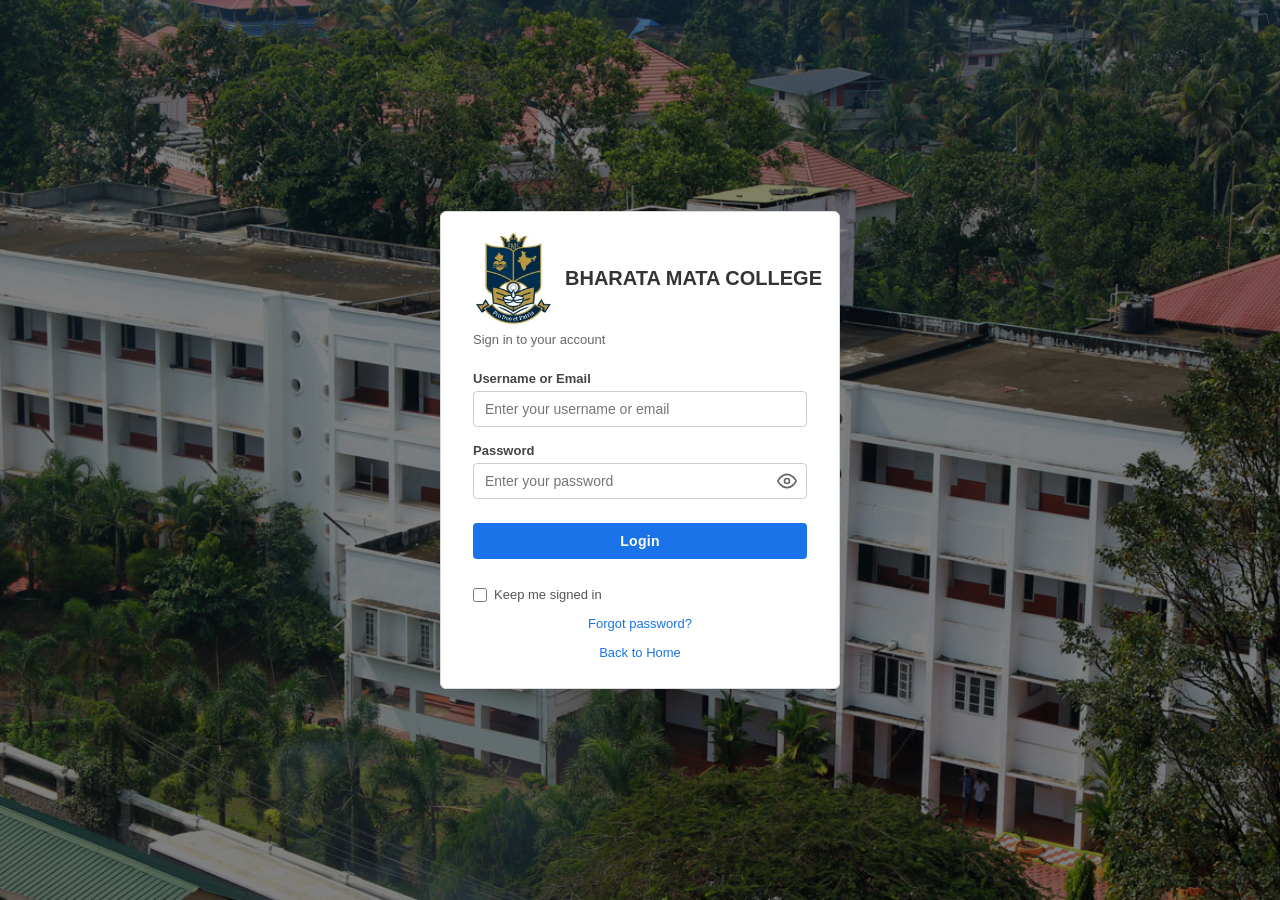
==== frontend/admin/adminpg.html @ a1fb7342 "Add files via upload" ====
<!DOCTYPE html>
<html lang="en">
<head>
    <meta charset="UTF-8">
    <title>Scheduled Programs — Bharata Mata College</title>
    <meta name="viewport" content="width=device-width, initial-scale=1.0">
    <!-- Google Fonts for modern typography -->
    <link rel="preconnect" href="https://fonts.googleapis.com">
    <link rel="preconnect" href="https://fonts.gstatic.com" crossorigin>
    <link href="https://fonts.googleapis.com/css2?family=Playfair+Display:ital,wght@0,700;0,800;1,700&display=swap" rel="stylesheet">
    <link rel="stylesheet" href="../style.css">
    <link rel="stylesheet" href="admin-style.css">
    <link rel="icon" type="image/jpeg" href="../assets/logo/logo.jpeg" />
</head>
<body>
    <div class="app-layout">
        <!-- Sticky Navbar matching index.html / venues.html -->
        <header class="navbar">
            <div class="nav-brand">
                <span class="brand-text">BHARATA MATA COLLEGE</span>
            </div>
            
            <nav class="nav-menu">
                <a href="adminpg.html" class="nav-item active">Admin Portal</a>
            </nav>

            <div class="nav-actions">
                <button class="btn-admin logout-btn">Logout</button>
            </div>
        </header>

        <!-- Main Content Area -->
        <main class="venues-main" style="flex: 1;">
            <div class="venues-table-wrap">
                <!-- Search & Filters Toolbar -->
                <div class="table-toolbar admin-toolbar">
                    <h2 class="table-heading">Manage Scheduled Programs</h2>

                    <!-- Search Bar -->
                    <div class="admin-search-wrap">
                        <svg class="admin-search-icon" width="16" height="16" fill="none" stroke="currentColor" stroke-width="2" viewBox="0 0 24 24"><circle cx="11" cy="11" r="8"/><path stroke-linecap="round" stroke-linejoin="round" d="M21 21l-4.35-4.35"/></svg>
                        <input
                            type="text"
                            id="admin-search"
                            class="admin-search-input"
                            placeholder="Search by venue, department, contact…"
                            autocomplete="off"
                        >
                        <button class="admin-search-clear" id="admin-search-clear" title="Clear search" style="display:none;">&#x2715;</button>
                    </div>

                    <div style="display: flex; align-items: center; gap: 16px;">
                        <div class="search-group" style="flex-direction: row; align-items: center; gap: 12px; max-width: none;">
                            <label for="venue-filter" class="search-label" style="margin-bottom: 0; white-space: nowrap;">Venue:</label>
                            <select id="venue-filter" class="input-field" style="width: auto; padding: 6px 12px; height: 34px;">
                                <option value="">All</option>
                                <option value="AV Room">AV Room</option>
                                <option value="Stage">Stage</option>
                                <option value="MSW Hall">MSW Hall</option>
                                <option value="MBA Hall">MBA Hall</option>
                                <option value="Seminar Hall">Seminar Hall</option>
                            </select>
                            <label for="date-filter" class="search-label" style="margin-bottom: 0; white-space: nowrap;">Date:</label>
                            <input type="date" id="date-filter" class="input-field" style="width: auto; padding: 6px 12px; height: 34px;">
                            <button class="btn-primary-blue" id="clear-filter" style="padding: 6px 16px; height: 34px; line-height: 1;">Clear Filter</button>
                        </div>
                        <button class="btn-primary-blue" id="newBookingBtn" style="padding: 6px 16px; height: 34px; line-height: 1; border: 1px solid var(--primary-blue);">
                            + New Booking
                        </button>
                    </div>
                </div>

                <!-- Table Content -->
                <div class="table-scroll">
                    <table class="venues-table">
                        <thead>
                            <tr>
                                <th>Date</th>
                                <th>Name of Function</th>
                                <th>Venue</th>
                                <th>Coordinator</th>
                                <th>Department</th>
                                <th>Time (From)</th>
                                <th>Time (To)</th>
                                <th>Contact No</th>
                                <th style="text-align: center;">Action</th>
                            </tr>
                        </thead>
                        <tbody id="admin-table-body">
                            <!-- Populated dynamically from Supabase -->
                        </tbody>
                    </table>
                </div>
            </div>
        </main>

        <!-- System Footer matching index.html / venues.html -->
        <footer class="system-footer">
            <div class="footer-line"></div>
            <p>&copy; 2026 Bharata Mata College Thrikkakara.</p>
        </footer>
    </div>

    <!-- New / Edit Booking Modal -->
    <div id="bookingModal" class="modal">
        <div class="modal-content">
            <div class="modal-header">
                <h2 id="modalTitle">Create New Booking</h2>
                <button class="close-btn" id="closeModalBtn">&times;</button>
            </div>
            <form id="bookingForm" class="booking-form">
                <div class="form-row">
                    <div class="form-group">
                        <label for="booking-date">Date</label>
                        <input type="date" id="booking-date" name="date" required class="input-field">
                    </div>
                    <div class="form-group">
                        <label for="booking-time-from">Time (From)</label>
                        <input type="time" id="booking-time-from" name="timeFrom" required class="input-field">
                    </div>
                    <div class="form-group">
                        <label for="booking-time-to">Time (To)</label>
                        <input type="time" id="booking-time-to" name="timeTo" required class="input-field">
                    </div>
                </div>
                <div class="form-group">
                    <label for="booking-function">Name of Function</label>
                    <input type="text" id="booking-function" name="functionName" placeholder="e.g. Guest Lecture" required class="input-field">
                </div>
                <div class="form-group">
                    <label for="booking-venue">Venue</label>
                    <select id="booking-venue" name="venue" class="input-field" required>
                        <option value="" disabled selected>Select Venue</option>
                        <option value="AV Room">AV Room</option>
                        <option value="Stage">Stage</option>
                        <option value="MSW Hall">MSW Hall</option>
                        <option value="MBA Hall">MBA Hall</option>
                        <option value="Seminar Hall">Seminar Hall</option>
                    </select>
                </div>
                <div class="form-group">
                    <label for="booking-coordinator">Coordinator</label>
                    <input type="text" id="booking-coordinator" name="coordinator" placeholder="name " required class="input-field">
                </div>
                <div class="form-group">
                    <label for="booking-department">Department</label>
                    <input type="text" id="booking-department" name="department" placeholder="department name" required class="input-field">
                </div>
                <div class="form-group">
                    <label for="booking-contact">Contact No</label>
                    <input type="tel" id="booking-contact" name="contactNo" placeholder="contact no:" class="input-field">
                </div>
                <div class="modal-actions">
                    <button type="button" class="btn btn-secondary" id="cancelModalBtn">Cancel</button>
                    <button type="submit" class="btn btn-primary" id="submitBookingBtn">Save Booking</button>
                </div>
            </form>
        </div>
    </div>

    <div id="toast-container" class="toast-container" aria-live="polite"></div>

    <!-- Supabase and Logic -->
    <script src="../supabase.js"></script>
    <script src="../login/login.js"></script>
    <script>
        if (typeof isAdminAuthenticated !== 'function' || !isAdminAuthenticated()) {
            window.location.replace('../login/login.html');
        }

        const modal = document.getElementById("bookingModal");
        const modalTitle = document.getElementById("modalTitle");
        const newBookingBtn = document.getElementById("newBookingBtn");
        const closeBtn = document.getElementById("closeModalBtn");
        const cancelBtn = document.getElementById("cancelModalBtn");
        const bookingForm = document.getElementById("bookingForm");
        const submitBookingBtn = document.getElementById("submitBookingBtn");
        const tableBody = document.getElementById("admin-table-body");

        let editingBookingId = null;

        function toTimeInputValue(timeStr) {
            if (!timeStr) return '';
            return String(timeStr).slice(0, 5);
        }

        function getFormData() {
            const contactVal = document.getElementById('booking-contact').value.trim();
            return {
                Date: document.getElementById('booking-date').value,
                'Time(from)': document.getElementById('booking-time-from').value,
                'Time(to)': document.getElementById('booking-time-to').value,
                Function_Name: document.getElementById('booking-function').value.trim(),
                Venue: document.getElementById('booking-venue').value,
                Coordinator: document.getElementById('booking-coordinator').value.trim(),
                Department_Name: document.getElementById('booking-department').value.trim(),
                contact_no: contactVal ? Number(contactVal) : null
            };
        }

        function openCreateModal() {
            editingBookingId = null;
            modalTitle.textContent = 'Create New Booking';
            submitBookingBtn.textContent = 'Save Booking';
            bookingForm.reset();
            modal.classList.add('show');
        }

        function openEditModal(booking) {
            editingBookingId = booking.Booking_ID;
            modalTitle.textContent = 'Edit Booking';
            submitBookingBtn.textContent = 'Update Booking';
            document.getElementById('booking-date').value = booking.Date || '';
            document.getElementById('booking-time-from').value = toTimeInputValue(booking['Time(from)']);
            document.getElementById('booking-time-to').value = toTimeInputValue(booking['Time(to)']);
            document.getElementById('booking-function').value = booking.Function_Name || '';
            document.getElementById('booking-venue').value = booking.Venue || '';
            document.getElementById('booking-coordinator').value = booking.Coordinator || '';
            document.getElementById('booking-department').value = booking.Department_Name || '';
            document.getElementById('booking-contact').value = booking.contact_no ? String(booking.contact_no) : '';
            modal.classList.add('show');
        }

        function closeModal() {
            modal.classList.remove('show');
            bookingForm.reset();
            editingBookingId = null;
            modalTitle.textContent = 'Create New Booking';
            submitBookingBtn.textContent = 'Save Booking';
        }

        newBookingBtn.addEventListener('click', openCreateModal);
        closeBtn.addEventListener('click', closeModal);
        cancelBtn.addEventListener('click', closeModal);

        window.addEventListener('click', (e) => {
            if (e.target === modal) closeModal();
        });
        
        const logoutBtn = document.querySelector(".logout-btn");
        if (logoutBtn) {
            logoutBtn.addEventListener("click", () => {
                if (typeof clearAdminSession === 'function') {
                    clearAdminSession();
                }
                window.location.href = "../index.html";
            });
        }
        
        // Cache all bookings for instant search filtering
        let cachedBookings = [];

        // --- Search logic ---
        const searchInput = document.getElementById('admin-search');
        const searchClear = document.getElementById('admin-search-clear');

        searchInput.addEventListener('input', () => {
            const q = searchInput.value.trim();
            searchClear.style.display = q ? 'flex' : 'none';
            applyFilters();
        });

        searchClear.addEventListener('click', () => {
            searchInput.value = '';
            searchClear.style.display = 'none';
            applyFilters();
        });

        function applyFilters() {
            const filterDate = document.getElementById('date-filter').value;
            const filterVenue = document.getElementById('venue-filter')?.value;
            const q = searchInput.value.trim().toLowerCase();
            const colCount = 9;

            if (cachedBookings.length === 0) return;

            let results = cachedBookings;

            // Date filter
            if (filterDate) {
                results = results.filter(b => b.Date === filterDate);
            }

            // Venue filter
            if (filterVenue) {
                results = results.filter(b => b.Venue === filterVenue);
            }

            // Search filter — venue, department, contact
            if (q) {
                results = results.filter(b =>
                    (b.Venue || '').toLowerCase().includes(q) ||
                    (b.Department_Name || '').toLowerCase().includes(q) ||
                    String(b.contact_no || '').includes(q)
                );
            }

            renderRows(results, colCount);
        }

        async function loadBookings() {
            const colCount = 9;
            tableBody.innerHTML = `<tr><td colspan="${colCount}" style="text-align:center; padding: 20px;">Loading...</td></tr>`;
            const allBookings = await fetchBookings();
            tableBody.innerHTML = '';

            if (allBookings.error || allBookings.length === 0) {
                tableBody.innerHTML = `<tr><td colspan="9" style="text-align:center; padding: 20px;">No bookings found.</td></tr>`;
                return;
            }

            cachedBookings = allBookings;
            applyFilters();
        }

        function renderRows(bookingsToDisplay, colCount = 9) {
            tableBody.innerHTML = '';

            if (bookingsToDisplay.length === 0) {
                tableBody.innerHTML = `<tr><td colspan="${colCount}" style="text-align:center; padding: 20px;">No results found.</td></tr>`;
                return;
            }

            bookingsToDisplay.forEach(b => {
                const tr = document.createElement('tr');
                tr.className = 'row-booked';
                tr.dataset.bookingId = b.Booking_ID;
                const contactNo = b.contact_no ? String(b.contact_no) : '—';
                const timeFrom = toTimeInputValue(b['Time(from)']) || '—';
                const timeTo = toTimeInputValue(b['Time(to)']) || '—';
                tr.innerHTML = `
                    <td style="white-space: nowrap;">${b.Date ? b.Date.split('-').reverse().join('-') : ''}</td>
                    <td class="font-medium">${b.Function_Name || ''}</td>
                    <td>${b.Venue || ''}</td>
                    <td>${b.Coordinator || ''}</td>
                    <td>${b.Department_Name || '—'}</td>
                    <td>${timeFrom}</td>
                    <td>${timeTo}</td>
                    <td>${contactNo}</td>
                    <td>
                        <div class="action-cell">
                            <button type="button" class="btn-action-edit" data-action="edit">Edit</button>
                            <button type="button" class="btn-action-delete" data-action="delete">Delete</button>
                        </div>
                    </td>
                `;
                tableBody.appendChild(tr);
            });
        }

        tableBody.addEventListener('click', async (e) => {
            const btn = e.target.closest('[data-action]');
            if (!btn) return;

            const row = btn.closest('tr');
            const bookingId = Number(row?.dataset.bookingId);
            if (!bookingId) return;

            const booking = cachedBookings.find(b => b.Booking_ID === bookingId);
            if (!booking) return;

            if (btn.dataset.action === 'edit') {
                openEditModal(booking);
                return;
            }

            if (btn.dataset.action === 'delete') {
                const label = booking.Function_Name || 'this booking';
                const displayDate = booking.Date ? booking.Date.split('-').reverse().join('-') : '';
                if (!confirm(`Delete "${label}" on ${displayDate}? This cannot be undone.`)) return;

                btn.disabled = true;
                try {
                    await deleteBooking(bookingId);
                    await loadBookings();
                    showToast('The booking has been removed from the database.', 'success', 'Booking Deleted');
                } catch (err) {
                    showToast(err.message || 'Could not delete booking.', 'error', 'Delete Failed');
                    btn.disabled = false;
                }
            }
        });

        function showToast(message, type = "success", title) {
            const container = document.getElementById("toast-container");
            const toast = document.createElement("div");
            toast.className = `toast toast-${type}`;

            const icon = type === "success"
                ? `<svg width="22" height="22" viewBox="0 0 24 24" fill="none" stroke="currentColor" stroke-width="2.5"><path stroke-linecap="round" stroke-linejoin="round" d="M5 13l4 4L19 7"/></svg>`
                : `<svg width="22" height="22" viewBox="0 0 24 24" fill="none" stroke="currentColor" stroke-width="2.5"><path stroke-linecap="round" stroke-linejoin="round" d="M12 9v4m0 4h.01M10.29 3.86L1.82 18a2 2 0 001.71 3h16.94a2 2 0 001.71-3L13.71 3.86a2 2 0 00-3.42 0z"/></svg>`;

            const heading = title || (type === "success" ? "Success" : "Something Went Wrong");

            toast.innerHTML = `
                <div class="toast-icon">${icon}</div>
                <div class="toast-content">
                    <strong>${heading}</strong>
                    <p>${message}</p>
                </div>
                <button type="button" class="toast-close" aria-label="Dismiss">&times;</button>
            `;

            container.appendChild(toast);
            requestAnimationFrame(() => toast.classList.add("show"));

            const dismiss = () => {
                toast.classList.remove("show");
                setTimeout(() => toast.remove(), 320);
            };

            toast.querySelector(".toast-close").addEventListener("click", dismiss);
            setTimeout(dismiss, 4500);
        }

        bookingForm.addEventListener('submit', async (e) => {
            e.preventDefault();

            const data = getFormData();
            const isEdit = editingBookingId !== null;
            const originalText = submitBookingBtn.textContent;
            submitBookingBtn.textContent = isEdit ? 'Updating...' : 'Saving...';
            submitBookingBtn.disabled = true;

            try {
                if (isEdit) {
                    await updateBooking(editingBookingId, data);
                    showToast('Your changes have been saved to the database.', 'success', 'Booking Updated');
                } else {
                    await insertBooking(data);
                    showToast('Your booking has been saved to the database.', 'success', 'Booking Saved');
                }
                closeModal();
                await loadBookings();
            } catch (err) {
                showToast(err.message || 'Could not save booking. Check your API key in supabase.js.', 'error', isEdit ? 'Update Failed' : 'Save Failed');
            } finally {
                submitBookingBtn.textContent = originalText;
                submitBookingBtn.disabled = false;
            }
        });
        
        const dateFilterInput = document.getElementById("date-filter");
        const venueFilterInput = document.getElementById("venue-filter");
        const clearFilterBtn = document.getElementById("clear-filter");
        
        if (clearFilterBtn) {
            clearFilterBtn.addEventListener('click', () => {
                if (dateFilterInput) dateFilterInput.value = '';
                if (venueFilterInput) venueFilterInput.value = '';
                if (searchInput) {
                    searchInput.value = '';
                    searchClear.style.display = 'none';
                }
                applyFilters();
            });
        }
        if (dateFilterInput) {
            dateFilterInput.addEventListener('change', applyFilters);
        }
        if (venueFilterInput) {
            venueFilterInput.addEventListener('change', applyFilters);
        }
        
        loadBookings();
    </script>
</body>
</html>
---- frontend/style.css ----
/* --- THEME DESIGN SYSTEM VARIABLES --- */
:root {
    --primary-blue: #0A2240;        /* Deep Premium Institutional Navy */
    --dark-blue-hover: #0300B2;
    --dark-yellow-gold: #C69214;   /* Polished Dark Yellow/Gold Tone */
    
    --light-blue-shading: #F4F6F9;
    --border-grey: #D2DAD5;
    --text-primary: #111814;
    --text-secondary: #333F38;
    --white: #FFFFFF;

    --navbar-height: 72px;          /* Fixed navbar height offset */
}

/* --- DOCUMENT DEFAULTS --- */
* {
    box-sizing: border-box;
    margin: 0;
    padding: 0;
    font-family: system-ui, -apple-system, BlinkMacSystemFont, "Segoe UI", Roboto, Helvetica, Arial, sans-serif;
}

html {
    overflow-x: hidden;
    background-color: var(--light-blue-shading);
}

body {
    background-color: var(--white);
    color: var(--text-primary);
    overflow-x: hidden;
}

/* --- STRUCTURE LINES & ACCENTS --- */
.geometric-line,
.geometric-accent-dot {
    display: none;
}

.horizontal-line-top { top: 0; left: 0; width: 100%; height: 1px; }
.horizontal-line-bottom { bottom: 0; left: 0; width: 100%; height: 1px; }
.vertical-line-left { top: 0; left: 40px; width: 1px; height: 100%; }

.geometric-accent-dot {
    position: absolute;
    width: 6px;
    height: 6px;
    background-color: var(--primary-blue);
    z-index: 3;
}
.dot-tl { top: -3px; left: 37px; }

/* --- FIXED NAVIGATION LAYOUT --- */
.navbar {
    display: flex;
    justify-content: space-between;
    align-items: center;
    padding: 16px 40px;
    background-color: var(--primary-blue);
    border-bottom: 4px solid var(--dark-yellow-gold);
    position: fixed;
    top: 0;
    left: 0;
    right: 0;
    width: 100%;
    z-index: 1000;
}

.brand-text {
    font-size: 15px;
    font-weight: 700;
    letter-spacing: 0.5px;
    color: var(--white);
}

.nav-menu {
    display: flex;
    gap: 32px;
    align-items: center;
}

.nav-item {
    text-decoration: none;
    color: rgba(255, 255, 255, 0.7);
    font-size: 14px;
    font-weight: 500;
    position: relative;
    transition: color 0.2s;
}

.nav-item:hover, .nav-item.active {
    color: var(--white);
}

.nav-item.active::after {
    content: '';
    position: absolute;
    bottom: -6px;
    left: 0;
    width: 100%;
    height: 2px;
    background-color: var(--dark-yellow-gold);
}

/* --- BUTTON SYSTEM --- */
.btn-admin {
    background: transparent;
    color: var(--white);
    border: 1px solid var(--dark-yellow-gold);
    padding: 8px 16px;
    font-size: 13px;
    font-weight: 600;
    cursor: pointer;
    border-radius: 2px;
    transition: background-color 0.2s, color 0.2s;
}

.btn-admin:hover {
    background-color: var(--dark-yellow-gold);
    color: var(--primary-blue);
}

.btn-primary-blue {
    background-color: var(--primary-blue);
    color: var(--white);
    border: 1px solid var(--dark-yellow-gold);
    padding: 12px 24px;
    font-size: 14px;
    font-weight: 600;
    cursor: pointer;
    border-radius: 2px;
    transition: all 0.2s;
}

.btn-primary-blue:hover {
    background-color: var(--dark-yellow-gold);
    color: var(--primary-blue);
}

/* --- HERO SECTION LAYOUT CONFIGS --- */
.hero-frame-section {
    position: relative;
    padding: 0px 40px 80px 40px;
    padding-top: var(--navbar-height);
    background-color: var(--light-blue-shading);
    min-height: 600px;
    display: flex;
    align-items: center;
}

/* --- MAIN CANVAS IMAGE ENCLOSURE --- */
.hero-image-canvas {
    position: absolute;
    top: 0;
    width: 48%;
    height: 100%;
    z-index: 5;
    filter: drop-shadow(-18px 20px 36px rgba(5, 12, 40, 0.45));
}

.canvas-right { right: 0; }
.canvas-left { left: 0; }

/* The actual image container layer */
.clean-image-frame {
    position: absolute;
    top: 0;
    left: 0;
    width: 100%;
    height: 100%;
    background-size: cover;
    background-position: center;
    background-repeat: no-repeat;
    z-index: 8;
}

.canvas-right .clean-image-frame { clip-path: polygon(15% 0%, 100% 0%, 100% 100%, 0% 100%); }
.canvas-left .clean-image-frame  { clip-path: polygon(0% 0%, 100% 0%, 85% 100%, 0% 100%); }


/* --- ENHANCED GEOMETRIC BACKGROUND ACCENT FRAMES (BIGGER PROPORTIONS) --- */
.geometric-bg-accent {
    position: absolute;
    top: 0;
    left: 0;
    width: 100%;
    height: 100%;
    z-index: 7;
}

/* Visually scaled outer colorful design frames */
.bg-right {
    background: linear-gradient(135deg, var(--dark-yellow-gold) 0%, var(--dark-yellow-gold) 17%, var(--primary-blue) 17.5%, var(--primary-blue) 100%);
    clip-path: polygon(13% 0%, 100% 0%, 100% 100%, -2% 100%);
}

.bg-left {
    background: linear-gradient(135deg, var(--primary-blue) 0%, var(--primary-blue) 82.5%, var(--dark-yellow-gold) 83%, var(--dark-yellow-gold) 100%);
    clip-path: polygon(0% 0%, 102% 0%, 87% 100%, 0% 100%);
}


/* --- EXTRA IMPACT DROP SHADOW SYSTEM (BIGGER SHADOW) --- */
.geometric-shadow-layer {
    position: absolute;
    top: 0;
    left: 0;
    width: 100%;
    height: 100%;
    background-color: rgba(5, 12, 24, 0.55); /* Darker context shadow */
    filter: blur(24px); /* Wider blur factor */
    z-index: 6;
}

.shadow-right {
    transform: translate(-25px, 15px); /* Increased offset vectors */
    clip-path: polygon(15% 0%, 100% 0%, 100% 100%, 0% 100%);
}

.shadow-left {
    transform: translate(25px, 15px);
    clip-path: polygon(0% 0%, 100% 0%, 85% 100%, 0% 100%);
}


/* --- BACKGROUND SHAPES (ALL HIDDEN) --- */
.abstract-bg-shape,
.shape-one, .shape-two, .shape-three,
.shape-four, .shape-five, .shape-six, .shape-seven {
    display: none;
}


/* --- CONTENT CONTAINER WRAPPERS --- */
.hero-grid-container {
    width: 100%;
    max-width: 1240px;
    margin: 0 auto;
    position: relative;
    z-index: 20;
    display: flex;
    flex-direction: column;
    align-self: stretch;
}

.content-left { align-items: flex-start; }
.content-right { align-items: flex-end; }

.hero-logo-container {
    display: flex;
    justify-content: flex-start;
    align-items: flex-start;
    padding-top: 40px;
}

.hero-inserted-logo {
    max-height: 70px;
    width: auto;
    object-fit: contain;
    display: block;
}

.hero-text-block {
    max-width: 460px; 
    margin-top: 45px;
}

.hero-text-block h1 {
    font-size: 46px;
    font-weight: 700;
    line-height: 1.15;
    color: var(--primary-blue);
    margin-bottom: 20px;
}

.hero-description-text {
    font-size: 16px;              
    font-weight: 500;             
    color: var(--text-secondary); 
    line-height: 1.6;
    margin-bottom: 32px;
}

/* --- FACILITIES SHOWCASE TIMELINE LAYOUT --- */
.facilities-showcase-container {
    width: 100%;
    background-color: var(--white);
}

.facility-row {
    position: relative;
    min-height: 600px;
    display: flex;
    align-items: center;
    padding: 60px 40px;
    background-color: var(--white);
    border-bottom: 1px solid var(--border-grey);
}

.facility-row.invert-row {
    background-color: var(--light-blue-shading);
}

/* --- TYPOGRAPHY AND CONTENT BLOCKS --- */
.facility-text-block {
    max-width: 44%;
    width: 100%;
    position: relative;
    z-index: 15;
}

.text-left-layout { margin-left: 2%; }
.text-right-layout { margin-right: 2%; }

.facility-text-block h2 {
    font-size: 42px;
    font-weight: 800;
    color: var(--primary-blue);
    letter-spacing: -0.5px;
    margin-bottom: 22px;
    line-height: 1.1;
}

.facility-description {
    font-size: 17.5px;
    line-height: 1.65;
    color: var(--text-secondary);
    margin-bottom: 28px;
    font-weight: 400;
}

.facility-features-list {
    list-style-type: none;
    padding-left: 0;
}

.facility-features-list li {
    font-size: 16px;
    font-weight: 500;
    color: var(--text-primary);
    margin-bottom: 12px;
    position: relative;
    padding-left: 22px;
    line-height: 1.5;
}

.facility-features-list li::before {
    content: '';
    position: absolute;
    left: 2px;
    top: 8px;
    width: 7px;
    height: 7px;
    background-color: var(--dark-yellow-gold);
}

/* --- SYSTEM FOOTER --- */
.system-footer {
    padding: 40px;
    text-align: center;
    font-size: 13px;
    color: var(--text-secondary);
    background-color: var(--white);
    position: relative;
    z-index: 10;
}

.footer-line {
    width: 100%;
    height: 1px;
    background-color: var(--primary-blue);
    margin-bottom: 24px;
}

/* --- VENUES PAGE LAYOUT --- */
.main-content-layout {
    max-width: 1240px;
    margin: 0 auto;
    padding: 60px 40px;
}

.section-title-wrap {
    display: flex;
    align-items: center;
    gap: 16px;
    margin-bottom: 48px;
}

.title-decorator {
    width: 5px;
    height: 40px;
    background: linear-gradient(180deg, var(--dark-yellow-gold), var(--primary-blue));
    border-radius: 2px;
    flex-shrink: 0;
}

.section-title-wrap h2 {
    font-size: 32px;
    font-weight: 800;
    color: var(--primary-blue);
    letter-spacing: -0.5px;
}

/* --- STATUS MATRIX GRID --- */
.status-matrix-grid {
    display: grid;
    grid-template-columns: repeat(auto-fill, minmax(300px, 1fr));
    gap: 24px;
}

.status-card {
    background-color: var(--white);
    border: 1px solid var(--border-grey);
    border-radius: 4px;
    padding: 28px 28px 28px 0;
    display: flex;
    flex-direction: column;
    gap: 14px;
    position: relative;
    overflow: hidden;
    transition: box-shadow 0.2s, transform 0.2s;
    padding-left: 28px;
}

.status-card:hover {
    box-shadow: 0 8px 32px rgba(10, 34, 64, 0.1);
    transform: translateY(-2px);
}

.status-card.locked {
    background-color: #fff8f5;
    border-color: #f0d5c8;
}

.status-card.open {
    background-color: #f5fff8;
    border-color: #c8f0d5;
}

.card-edge-accent {
    position: absolute;
    top: 0;
    left: 0;
    width: 5px;
    height: 100%;
}

.status-card.locked .card-edge-accent {
    background-color: #c0392b;
}

.status-card.open .card-edge-accent {
    background-color: #27ae60;
}

.status-card h3 {
    font-size: 20px;
    font-weight: 700;
    color: var(--primary-blue);
}

/* --- STATUS BADGE --- */
.matrix-badge {
    display: inline-block;
    padding: 4px 12px;
    border-radius: 20px;
    font-size: 12px;
    font-weight: 700;
    letter-spacing: 0.5px;
    text-transform: uppercase;
    width: fit-content;
}

.status-booked {
    background-color: #fdecea;
    color: #c0392b;
    border: 1px solid #f5c6c2;
}

.status-open {
    background-color: #e8f8ee;
    color: #27ae60;
    border: 1px solid #b8eac8;
}

/* --- MATRIX META INFO --- */
.matrix-meta {
    display: flex;
    flex-direction: column;
    gap: 6px;
}

.matrix-meta p {
    font-size: 14px;
    color: var(--text-secondary);
    line-height: 1.5;
}

.matrix-meta strong {
    color: var(--text-primary);
    font-weight: 600;
}


/* ================================================
   VENUES PAGE — FULL REDESIGN (UPDATED)
   ================================================ */

/* --- PAGE HEADER --- */
.venues-page-header {
    background: transparent;
    padding: 64px 40px;
    padding-top: calc(var(--navbar-height) + 64px);
    position: relative;
    overflow: hidden;
    border-top: none;
    border-bottom: 4px solid var(--dark-yellow-gold);
    min-height: 280px;
    display: flex;
    align-items: center;
    justify-content: center;
}

.venues-header-inner {
    width: 100%;
    max-width: 1240px;
    margin: 0 auto;
    display: flex;
    align-items: center;
    justify-content: center;
    position: relative;
    z-index: 2;
}

.venues-header-text {
    text-align: center;
}

.venues-page-label {
    font-size: 12px;
    font-weight: 700;
    letter-spacing: 2px;
    text-transform: uppercase;
    color: rgba(255, 255, 255, 0.7);
    margin-bottom: 10px;
}

/* Venue Availability Title — centred hero typography */
.venues-page-title {
    display: flex;
    flex-direction: column;
    align-items: center;
    gap: 4px;
    font-family: 'Playfair Display', Georgia, 'Times New Roman', serif;
    font-size: clamp(52px, 7vw, 84px);
    font-weight: 800;
    font-style: italic;
    color: #ffffff;
    letter-spacing: 3px;
    line-height: 1.05;
    margin: 0;
    text-transform: uppercase;
    text-shadow:
        0 3px 16px rgba(0, 0, 0, 0.7),
        0 0 48px rgba(0, 0, 0, 0.4);
}

.venues-title-line {
    display: block;
}

.venues-title-accent {
    font-style: normal;
    font-weight: 700;
    color: var(--white);
    letter-spacing: 8px;
    font-size: 0.72em;
    text-shadow:
        0 2px 12px rgba(0, 0, 0, 0.75),
        0 0 24px rgba(198, 146, 20, 0.35);
}

.venues-page-title::after {
    content: '';
    display: block;
    width: 72px;
    height: 4px;
    margin-top: 22px;
    background: linear-gradient(90deg, transparent, var(--dark-yellow-gold), transparent);
}

.venues-page-sub {
    font-size: 15px;
    color: rgba(255, 255, 255, 0.8);
    font-weight: 500;
    line-height: 1.6;
    max-width: 480px;
}

/* --- CONTINUOUS ROLLING VENUE SLIDESHOW --- */
.venue-bg-slideshow {
    position: absolute;
    inset: 0;
    z-index: 0;
    overflow: hidden;
    pointer-events: none;
}

.venue-bg-slideshow::after {
    content: '';
    position: absolute;
    inset: 0;
    background: rgba(10, 34, 64, 0.501); /* Dark overlay so text is readable */
    z-index: 1;
}

.venue-slideshow-track {
    display: flex;
    height: 100%;
    width: max-content;
    animation: venue-roll 45s linear infinite;
}

.venue-slide {
    flex-shrink: 0;
    width: 420px;
    height: 100%;
    background-size: cover;
    background-position: center;
    background-repeat: no-repeat;
    position: relative;
}

@keyframes venue-roll {
    0%   { transform: translateX(0); }
    100% { transform: translateX(-50%); }
}

/* --- STATS BAR (Remaining components) --- */
.venues-stats-bar {
    background-color: var(--white);
    border-bottom: 1px solid var(--border-grey);
    box-shadow: 0 2px 10px rgba(10, 34, 64, 0.06);
}

.venues-stats-inner {
    max-width: 1240px;
    margin: 0 auto;
    padding: 0 40px;
    display: flex;
    align-items: stretch;
    height: 72px;
}

.stat-item {
    display: flex;
    align-items: center;
    gap: 10px;
    padding: 0 32px 0 0;
}

.stat-number {
    font-size: 26px;
    font-weight: 800;
    color: var(--primary-blue);
    line-height: 1;
}

.available-num { color: #27ae60; }
.booked-num    { color: #c0392b; }

.stat-label {
    font-size: 13px;
    font-weight: 500;
    color: var(--text-secondary);
    line-height: 1.3;
}

.stat-divider {
    width: 1px;
    background-color: var(--border-grey);
    align-self: stretch;
    margin: 16px 32px 16px 0;
    flex-shrink: 0;
}

/* --- MAIN TABLE AREA --- */
.venues-main {
    background-color: var(--light-blue-shading);
    min-height: calc(100vh - 280px);
    padding: 48px 40px 64px;
    position: relative;
}

/* --- TABLE TOOLBAR --- */
.table-toolbar {
    display: flex;
    align-items: center;
    justify-content: space-between;
    padding: 16px 32px;
    border-bottom: 1px solid var(--border-grey);
    background-color: var(--white);
}

.venues-filters {
    display: flex;
    align-items: center;
    gap: 10px;
    flex-wrap: wrap;
}

.venues-search-input {
    padding: 6px 12px;
    height: 34px;
    border: 1.5px solid var(--primary-blue);
    border-radius: 2px;
    font-size: 13px;
    font-family: inherit;
    color: var(--text-primary);
    background-color: var(--white);
    min-width: 190px;
}

.venues-search-input:focus {
    outline: none;
    border-color: var(--primary-blue);
    box-shadow: 0 0 0 3px rgba(10, 34, 64, 0.15);
}

.venues-filter-select {
    padding: 6px 10px;
    height: 34px;
    border: 1.5px solid var(--primary-blue);
    border-radius: 2px;
    font-size: 13px;
    font-family: inherit;
    color: var(--text-primary);
    background-color: var(--white);
    cursor: pointer;
}

.venues-filter-select:focus {
    outline: none;
    border-color: var(--primary-blue);
    box-shadow: 0 0 0 3px rgba(10, 34, 64, 0.15);
}

.btn-clear-filters {
    padding: 6px 16px;
    height: 34px;
    background-color: var(--white);
    color: var(--primary-blue);
    border: 1.5px solid var(--primary-blue);
    border-radius: 2px;
    font-size: 13px;
    font-family: inherit;
    font-weight: 600;
    cursor: pointer;
}

.btn-clear-filters:hover {
    background-color: var(--primary-blue);
    color: var(--white);
}

.table-heading {
    font-size: 18px;
    font-weight: 700;
    color: var(--primary-blue);
    letter-spacing: -0.2px;
}

.venues-date-filter {
    display: flex;
    align-items: center;
    gap: 10px;
}

.venues-date-label {
    font-size: 13px;
    font-weight: 600;
    color: var(--text-secondary);
    white-space: nowrap;
}

.venues-date-input {
    padding: 6px 12px;
    height: 34px;
    border: 1.5px solid var(--primary-blue);
    border-radius: 2px;
    font-size: 13px;
    font-family: inherit;
    color: var(--text-primary);
    background-color: var(--white);
}

.venues-date-input:focus {
    outline: none;
    border-color: var(--primary-blue);
    box-shadow: 0 0 0 3px rgba(10, 34, 64, 0.15);
}

.table-date {
    font-size: 13px;
    color: var(--text-secondary);
    font-weight: 500;
}

/* --- TABLE SCROLL WRAPPER --- */
.table-scroll {
    overflow-x: auto;
    overflow-y: auto;
    max-height: 450px;
    overscroll-behavior: contain;
    -webkit-overflow-scrolling: touch;
}

/* --- THE TABLE ITSELF --- */
.venues-table {
    width: 100%;
    border-collapse: collapse;
    font-size: 14px;
}

.venues-table thead tr {
    background-color: var(--primary-blue);
}

.venues-table thead th {
    position: sticky;
    top: 0;
    z-index: 10;
    background-color: var(--primary-blue);
    padding: 14px 20px;
    text-align: left;
    font-size: 11px;
    font-weight: 700;
    letter-spacing: 1px;
    text-transform: uppercase;
    color: rgba(255, 255, 255, 0.75);
    white-space: nowrap;
    border: none;
}

.venues-table thead th:first-child {
    padding-left: 32px;
    width: 48px;
    color: rgba(255, 255, 255, 0.4);
}

.venues-table thead th:last-child {
    padding-right: 32px;
    text-align: center;
}

/* --- TABLE BODY ROWS --- */
.venues-table tbody tr {
    border-bottom: 1px solid var(--border-grey);
    transition: background-color 0.15s;
}

.venues-table tbody tr:last-child {
    border-bottom: none;
}

.venues-table tbody td {
    padding: 18px 20px;
    color: var(--text-primary);
    font-weight: 500;
    vertical-align: middle;
}

.venues-table tbody td:first-child {
    padding-left: 32px;
}

.venues-table tbody td:last-child {
    padding-right: 32px;
    text-align: center;
}

.row-booked:hover    { background-color: rgb(247, 247, 234); }
.row-available:hover { background-color: rgb(247, 247, 234); }

.row-index {
    font-size: 12px;
    font-weight: 700;
    color: #718096 !important;
    letter-spacing: 0.5px;
    width: 48px;
}

.venue-name-cell {
    display: flex;
    align-items: center;
    gap: 10px;
    font-weight: 700 !important;
    color: var(--primary-blue) !important;
    font-size: 15px !important;
    white-space: nowrap;
}

.venue-dot {
    width: 9px;
    height: 9px;
    border-radius: 50%;
    flex-shrink: 0;
}

.dot-booked    { background-color: #c0392b; }
.dot-available { background-color: #27ae60; }

.cell-empty {
    color: #bbb !important;
    font-weight: 400 !important;
}

.status-pill {
    display: inline-block;
    padding: 5px 14px;
    border-radius: 20px;
    font-size: 11px;
    font-weight: 700;
    letter-spacing: 0.6px;
    text-transform: uppercase;
    white-space: nowrap;
}

.pill-booked {
    background-color: #fdecea;
    color: #c0392b;
    border: 1px solid #f5c6c2;
}

.pill-available {
    background-color: #e8f8ee;
    color: #27ae60;
    border: 1px solid #b8eac8;
}

.table-footer-note {
    padding: 16px 32px;
    border-top: 1px solid var(--border-grey);
    background-color: var(--light-blue-shading);
    font-size: 13px;
    color: var(--text-secondary);
    font-weight: 400;
    line-height: 1.5;
}

/* --- HOME PAGE IMAGE ANIMATIONS --- */
@keyframes hero-image-launch {
    from {
        transform: translateX(18%);
        opacity: 0;
    }
    to {
        transform: translateX(0);
        opacity: 1;
    }
}

@keyframes logo-launch {
    from {
        opacity: 0;
        transform: translateY(12px);
    }
    to {
        opacity: 1;
        transform: translateY(0);
    }
}

@keyframes slide-in-from-left {
    from {
        transform: translateX(-105%);
        opacity: 0.85;
    }
    to {
        transform: translateX(0);
        opacity: 1;
    }
}

@keyframes slide-in-from-right {
    from {
        transform: translateX(105%);
        opacity: 0.85;
    }
    to {
        transform: translateX(0);
        opacity: 1;
    }
}

.hero-image-canvas.image-launch-pending {
    transform: translateX(18%);
    opacity: 0;
}

.hero-image-canvas.image-launch-in {
    animation: hero-image-launch 0.9s cubic-bezier(0.22, 1, 0.36, 1) forwards;
}

.hero-inserted-logo.logo-launch-in {
    animation: logo-launch 0.85s cubic-bezier(0.22, 1, 0.36, 1) 0.15s both;
}

.hero-image-canvas.image-slide-pending .clean-image-frame {
    opacity: 0;
}

.hero-image-canvas.slide-from-left.image-slide-in .clean-image-frame {
    animation: slide-in-from-left 0.5s cubic-bezier(0.22, 1, 0.36, 1) forwards;
}

.hero-image-canvas.slide-from-right.image-slide-in .clean-image-frame {
    animation: slide-in-from-right 0.5s cubic-bezier(0.22, 1, 0.36, 1) forwards;
}

/* --- CONTACT DROPDOWN --- */
.nav-contact-wrapper {
    position: relative;
    display: inline-block;
}#contact-btn {
    background: none;
    border: none;
    cursor: pointer;
    font-family: inherit;
    font-size: 14px;
    font-weight: 500;
    padding: 0;
    color: rgba(255, 255, 255, 0.7);
    transition: color 0.2s;
}

#contact-btn:hover {
    color: var(--white);
}

#contact-dropdown {
    display: none;
    position: absolute;
    top: calc(100% + 20px);
    left: 50%;
    transform: translateX(-50%);
    background: var(--white);
    border: 1px solid var(--primary-blue);
    border-radius: 4px;
    box-shadow: 0 8px 24px rgba(10, 34, 64, 0.15);
    padding: 16px 20px;
    min-width: 200px;
    z-index: 9999;
}

.contact-dropdown-label {
    margin: 0 0 4px;
    font-size: 13px;
    color: #888;
    font-weight: 500;
    letter-spacing: 0.5px;
}

.contact-dropdown-divider {
    border: none;
    border-top: 1px solid #f0f0f0;
    margin: 8px 0;
}

.contact-dropdown-item {
    display: flex;
    align-items: center;
    gap: 10px;
    padding: 6px 0;
}

.contact-dropdown-icon {
    font-size: 16px;
}

.contact-dropdown-number {
    font-size: 15px;
    color: #222;
    font-weight: 500;
}

.contact-number-divider {
    border: none;
    border-top: 1.5px solid #333;
    margin: 4px 0;
}

/* --- FLOATING CONTACT BALL --- */
.floating-contact-ball {
    position: fixed;
    bottom: 30px;
    right: 30px;
    width: 60px;
    height: 60px;
    background-color: var(--primary-blue);
    color: var(--white);
    border-radius: 50%;
    display: flex;
    align-items: center;
    justify-content: center;
    box-shadow: 0 4px 12px rgba(10, 34, 64, 0.35);
    text-decoration: none;
    z-index: 10000;
}

.floating-contact-ball svg {
    width: 26px;
    height: 26px;
    fill: currentColor;
}

/* Clickable phone numbers in dropdown */
a.contact-dropdown-number {
    color: #222;
    text-decoration: none;
}

a.contact-dropdown-number:hover {
    text-decoration: underline;
    color: var(--primary-blue);
}
---- frontend/admin/admin-style.css ----
/* --- MAP TO GLOBAL THEME VARIABLES FROM style.css --- */
:root {
    --primary: var(--primary-blue, #0A2240);
    --primary-hover: var(--dark-blue-hover, #0300B2);
    --accent: var(--dark-yellow-gold, #C69214);
    --bg-color: var(--light-blue-shading, #F4F6F9);
    --surface: var(--white, #FFFFFF);
    --text-main: var(--text-primary, #111814);
    --text-muted: var(--text-secondary, #333F38);
    --border-color: var(--border-grey, #D2DAD5);
    
    /* Match the sharp border-radius of the main design system */
    --radius-lg: 4px;
    --radius-md: 2px;
    --radius-sm: 2px;
    
    --shadow-sm: 0 1px 2px 0 rgba(0, 0, 0, 0.05);
    --shadow-md: 0 4px 6px -1px rgba(0, 0, 0, 0.05), 0 2px 4px -1px rgba(0, 0, 0, 0.03);
    --shadow-lg: 0 10px 15px -3px rgba(0, 0, 0, 0.05), 0 4px 6px -2px rgba(0, 0, 0, 0.025);
    --shadow-hover: 0 20px 25px -5px rgba(0, 0, 0, 0.1), 0 10px 10px -5px rgba(0, 0, 0, 0.04);
    --transition: cubic-bezier(0.4, 0, 0.2, 1) 0.25s all;
}

/* --- APP SPECIFIC COMPONENT STYLES --- */
.app-layout {
    min-height: 100vh;
    display: flex;
    flex-direction: column;
}

.app-layout .venues-main {
    padding-top: calc(var(--navbar-height) + 40px);
}

/* Align navbar buttons with the general design */
.navbar .btn-admin {
    margin-left: 10px;
}

/* Input fields */
.input-field {
    padding: 8px 12px;
    border: 1.5px solid var(--border-color);
    border-radius: var(--radius-md);
    font-size: 0.95rem;
    font-family: inherit;
    color: var(--text-main);
    transition: var(--transition);
    outline: none;
    background-color: var(--surface);
}

.input-field:focus {
    border-color: var(--accent);
    box-shadow: 0 0 0 3px rgba(198, 146, 20, 0.15);
}

/* Admin toolbar — three-section layout */
.admin-toolbar {
    flex-wrap: wrap;
    gap: 14px;
    padding: 20px 32px;
}

/* Search bar wrapper */
.admin-search-wrap {
    display: flex;
    align-items: center;
    position: relative;
    flex: 1;
    min-width: 220px;
    max-width: 380px;
}

.admin-search-icon {
    position: absolute;
    left: 10px;
    color: var(--text-muted);
    pointer-events: none;
    flex-shrink: 0;
}

.admin-search-input {
    width: 100%;
    height: 34px;
    padding: 6px 32px 6px 34px;
    border: 1.5px solid var(--border-color);
    border-radius: var(--radius-md);
    font-size: 0.88rem;
    font-family: inherit;
    color: var(--text-main);
    background-color: var(--surface);
    outline: none;
    transition: border-color 0.2s, box-shadow 0.2s;
}

.admin-search-input:focus {
    border-color: var(--accent);
    box-shadow: 0 0 0 3px rgba(198, 146, 20, 0.15);
}

.admin-search-input::placeholder {
    color: #aab3b8;
}

.admin-search-clear {
    position: absolute;
    right: 8px;
    background: transparent;
    border: none;
    cursor: pointer;
    color: #aab3b8;
    font-size: 13px;
    line-height: 1;
    align-items: center;
    justify-content: center;
    padding: 2px 4px;
    border-radius: 50%;
    transition: color 0.15s, background 0.15s;
}

.admin-search-clear:hover {
    color: var(--text-main);
    background: var(--border-color);
}

/* Badges & Avatars inside Table */
.badge {
    display: inline-flex;
    align-items: center;
    padding: 5px 12px;
    border-radius: 20px;
    font-size: 11px;
    font-weight: 700;
    white-space: nowrap;
}

.badge-blue {
    background-color: #eff6ff;
    color: #1d4ed8;
    border: 1px solid #bfdbfe;
}

.coordinator-info {
    display: flex;
    align-items: center;
    gap: 12px;
}

.avatar-sm {
    width: 32px;
    height: 32px;
    border-radius: 50%;
    background-color: #dbeafe;
    color: #1e40af;
    display: flex;
    align-items: center;
    justify-content: center;
    font-weight: 700;
    font-size: 0.75rem;
    flex-shrink: 0;
}

.action-btn {
    background: transparent;
    border: none;
    color: var(--text-muted);
    cursor: pointer;
    padding: 8px;
    border-radius: 50%;
    transition: var(--transition);
    display: inline-flex;
    align-items: center;
    justify-content: center;
}

.action-btn:hover {
    background-color: var(--border-color);
    color: var(--primary);
    transform: scale(1.05);
}

.action-cell {
    display: flex;
    align-items: center;
    justify-content: center;
    gap: 8px;
    white-space: nowrap;
}

.btn-action-edit,
.btn-action-delete {
    padding: 5px 12px;
    border-radius: var(--radius-md);
    font-size: 12px;
    font-weight: 600;
    font-family: inherit;
    cursor: pointer;
    border: 1px solid transparent;
    transition: var(--transition);
}

.btn-action-edit {
    background-color: var(--primary);
    color: var(--white);
    border-color: var(--primary);
}

.btn-action-edit:hover {
    background-color: var(--accent);
    border-color: var(--accent);
    color: var(--primary);
}

.btn-action-delete {
    background-color: #fff5f5;
    color: #b42318;
    border-color: #fecdca;
}

.btn-action-delete:hover {
    background-color: #b42318;
    color: var(--white);
    border-color: #b42318;
}

/* Modal Styles */
.modal {
    display: none;
    position: fixed;
    z-index: 2000; /* overlay navbar */
    left: 0;
    top: 0;
    width: 100%;
    height: 100%;
    background-color: rgba(10, 34, 64, 0.45);
    backdrop-filter: blur(4px);
    align-items: center;
    justify-content: center;
    opacity: 0;
    transition: opacity 0.3s ease;
}

.modal.show {
    display: flex;
    opacity: 1;
}

.modal-content {
    background-color: var(--surface);
    padding: 32px 40px;
    border-radius: var(--radius-lg);
    width: 90%;
    max-width: 550px;
    box-shadow: var(--shadow-hover);
    border: 1px solid var(--border-color);
    transform: translateY(-20px) scale(0.95);
    transition: all 0.3s cubic-bezier(0.4, 0, 0.2, 1);
}

.modal.show .modal-content {
    transform: translateY(0) scale(1);
}

.modal-header {
    display: flex;
    justify-content: space-between;
    align-items: center;
    margin-bottom: 24px;
    border-bottom: 1.5px solid var(--border-color);
    padding-bottom: 12px;
}

.modal-header h2 {
    font-size: 1.5rem;
    font-weight: 800;
    color: var(--primary);
    letter-spacing: -0.02em;
}

.close-btn {
    background: transparent;
    border: none;
    font-size: 1.8rem;
    color: var(--text-muted);
    cursor: pointer;
    transition: var(--transition);
    line-height: 1;
}

.close-btn:hover {
    color: var(--accent);
    transform: scale(1.1);
}

.booking-form {
    display: flex;
    flex-direction: column;
    gap: 20px;
}

.form-row {
    display: flex;
    gap: 16px;
}

.form-row .form-group {
    flex: 1;
}

.form-group {
    display: flex;
    flex-direction: column;
    gap: 8px;
}

.form-group label {
    font-size: 0.85rem;
    font-weight: 600;
    color: var(--text-muted);
}

.form-group .input-field {
    width: 100%;
}

.modal-actions {
    display: flex;
    justify-content: flex-end;
    gap: 12px;
    margin-top: 12px;
    padding-top: 24px;
    border-top: 1px solid var(--border-color);
}

/* Modal form buttons styling */
.modal-actions .btn {
    display: inline-flex;
    align-items: center;
    justify-content: center;
    padding: 8px 16px;
    font-size: 0.9rem;
    font-weight: 600;
    border-radius: var(--radius-md);
    cursor: pointer;
    transition: var(--transition);
    border: none;
}

.modal-actions .btn-primary {
    background-color: var(--primary);
    color: white;
}

.modal-actions .btn-primary:hover {
    background-color: var(--primary-hover);
}

.modal-actions .btn-secondary {
    background-color: transparent;
    color: var(--text-main);
    border: 1px solid var(--border-color);
}

.modal-actions .btn-secondary:hover {
    background-color: var(--bg-color);
}

/* Toast notifications */
.toast-container {
    position: fixed;
    top: 88px;
    right: 24px;
    z-index: 3000;
    display: flex;
    flex-direction: column;
    gap: 12px;
    pointer-events: none;
}

.toast {
    display: flex;
    align-items: flex-start;
    gap: 14px;
    min-width: 320px;
    max-width: 420px;
    padding: 16px 18px;
    background: var(--surface);
    border: 1px solid var(--border-color);
    border-left: 4px solid var(--accent);
    border-radius: var(--radius-lg);
    box-shadow: var(--shadow-hover);
    opacity: 0;
    transform: translateX(24px);
    transition: opacity 0.32s ease, transform 0.32s cubic-bezier(0.22, 1, 0.36, 1);
    pointer-events: auto;
}

.toast.show {
    opacity: 1;
    transform: translateX(0);
}

.toast-success {
    border-left-color: #27ae60;
}

.toast-error {
    border-left-color: #c0392b;
}

.toast-icon {
    flex-shrink: 0;
    width: 36px;
    height: 36px;
    border-radius: 50%;
    display: flex;
    align-items: center;
    justify-content: center;
}

.toast-success .toast-icon {
    background: #e8f8ee;
    color: #27ae60;
}

.toast-error .toast-icon {
    background: #fdecea;
    color: #c0392b;
}

.toast-content {
    flex: 1;
    padding-top: 2px;
}

.toast-content strong {
    display: block;
    font-size: 0.95rem;
    font-weight: 700;
    color: var(--primary);
    margin-bottom: 4px;
}

.toast-content p {
    font-size: 0.85rem;
    color: var(--text-muted);
    line-height: 1.45;
    margin: 0;
}

.toast-close {
    flex-shrink: 0;
    background: transparent;
    border: none;
    font-size: 1.4rem;
    line-height: 1;
    color: var(--text-muted);
    cursor: pointer;
    padding: 0 0 0 4px;
    transition: color 0.2s;
}

.toast-close:hover {
    color: var(--primary);
}
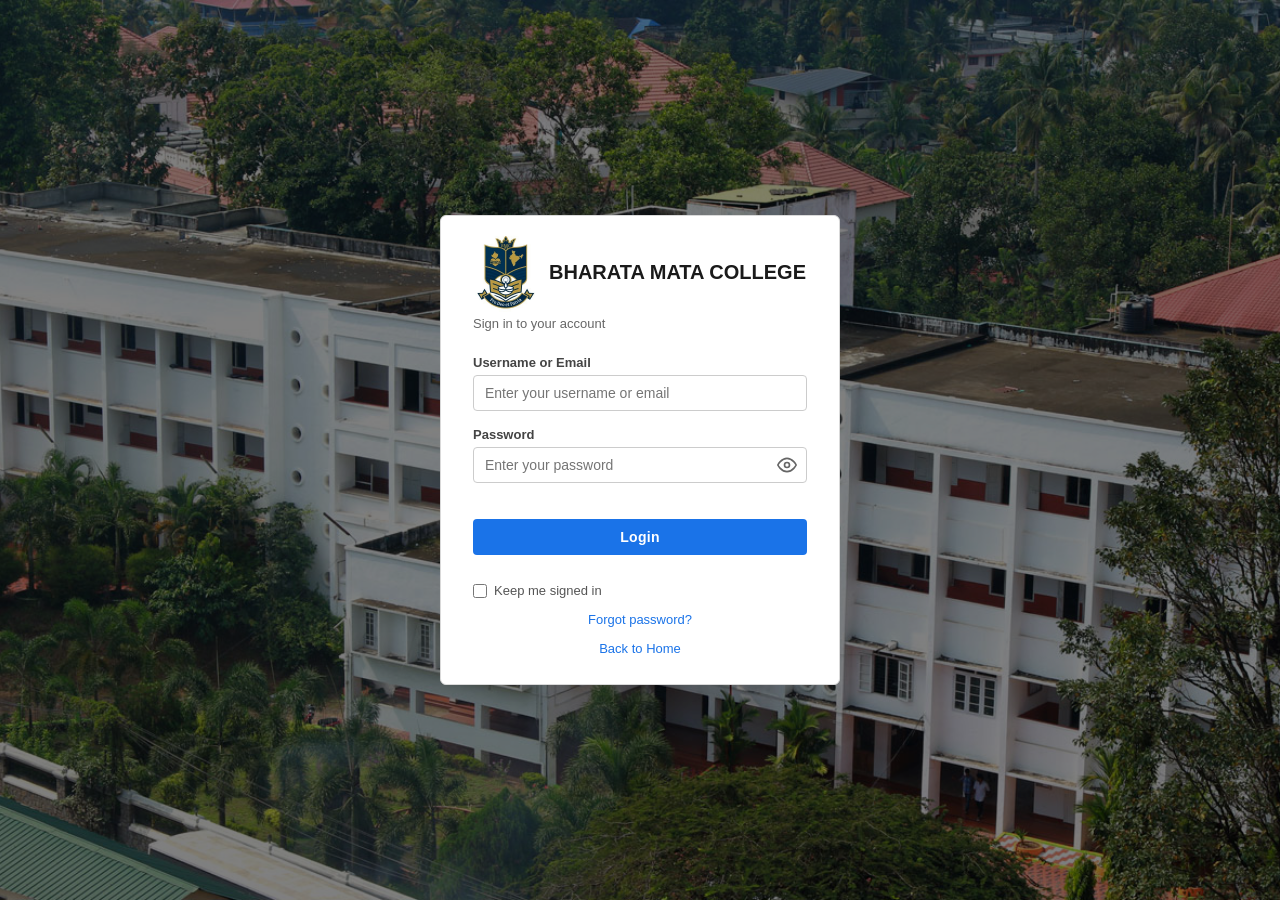
==== commit 7ea72b46: "Initial commit" ====
--- a/frontend/admin/adminpg.html
+++ b/frontend/admin/adminpg.html
@@ -19,13 +19,21 @@
             <div class="nav-brand">
                 <span class="brand-text">BHARATA MATA COLLEGE</span>
             </div>
-            
-            <nav class="nav-menu">
-                <a href="adminpg.html" class="nav-item active">Admin Portal</a>
-            </nav>
-
-            <div class="nav-actions">
-                <button class="btn-admin logout-btn">Logout</button>
+
+            <button class="nav-toggle" type="button" aria-label="Toggle navigation" aria-expanded="false">
+                <span class="nav-toggle-bar"></span>
+                <span class="nav-toggle-bar"></span>
+                <span class="nav-toggle-bar"></span>
+            </button>
+
+            <div class="nav-panel">
+                <nav class="nav-menu">
+                    <a href="adminpg.html" class="nav-item active">Admin Portal</a>
+                </nav>
+
+                <div class="nav-actions">
+                    <button class="btn-admin logout-btn">Logout</button>
+                </div>
             </div>
         </header>
 
@@ -49,24 +57,26 @@
                         <button class="admin-search-clear" id="admin-search-clear" title="Clear search" style="display:none;">&#x2715;</button>
                     </div>
 
-                    <div style="display: flex; align-items: center; gap: 16px;">
-                        <div class="search-group" style="flex-direction: row; align-items: center; gap: 12px; max-width: none;">
-                            <label for="venue-filter" class="search-label" style="margin-bottom: 0; white-space: nowrap;">Venue:</label>
-                            <select id="venue-filter" class="input-field" style="width: auto; padding: 6px 12px; height: 34px;">
-                                <option value="">All</option>
-                                <option value="AV Room">AV Room</option>
-                                <option value="Stage">Stage</option>
-                                <option value="MSW Hall">MSW Hall</option>
-                                <option value="MBA Hall">MBA Hall</option>
-                                <option value="Seminar Hall">Seminar Hall</option>
-                            </select>
-                            <label for="date-filter" class="search-label" style="margin-bottom: 0; white-space: nowrap;">Date:</label>
-                            <input type="date" id="date-filter" class="input-field" style="width: auto; padding: 6px 12px; height: 34px;">
-                            <button class="btn-primary-blue" id="clear-filter" style="padding: 6px 16px; height: 34px; line-height: 1;">Clear Filter</button>
+                    <div class="admin-filter-row">
+                        <div class="admin-filters">
+                            <div class="admin-filter-group">
+                                <label for="venue-filter" class="search-label">Venue:</label>
+                                <select id="venue-filter" class="input-field admin-filter-input">
+                                    <option value="">All</option>
+                                    <option value="AV Room">AV Room</option>
+                                    <option value="Stage">Stage</option>
+                                    <option value="MSW Hall">MSW Hall</option>
+                                    <option value="MBA Hall">MBA Hall</option>
+                                    <option value="Seminar Hall">Seminar Hall</option>
+                                </select>
+                            </div>
+                            <div class="admin-filter-group">
+                                <label for="date-filter" class="search-label">Date:</label>
+                                <input type="date" id="date-filter" class="input-field admin-filter-input">
+                            </div>
+                            <button class="btn-primary-blue admin-filter-btn" id="clear-filter">Clear Filter</button>
                         </div>
-                        <button class="btn-primary-blue" id="newBookingBtn" style="padding: 6px 16px; height: 34px; line-height: 1; border: 1px solid var(--primary-blue);">
-                            + New Booking
-                        </button>
+                        <button class="btn-primary-blue admin-new-booking-btn" id="newBookingBtn">+ New Booking</button>
                     </div>
                 </div>
 
@@ -161,6 +171,7 @@
     <div id="toast-container" class="toast-container" aria-live="polite"></div>
 
     <!-- Supabase and Logic -->
+    <script src="../script.js"></script>
     <script src="../supabase.js"></script>
     <script src="../login/login.js"></script>
     <script>
@@ -329,15 +340,15 @@
                 const timeFrom = toTimeInputValue(b['Time(from)']) || '—';
                 const timeTo = toTimeInputValue(b['Time(to)']) || '—';
                 tr.innerHTML = `
-                    <td style="white-space: nowrap;">${b.Date ? b.Date.split('-').reverse().join('-') : ''}</td>
-                    <td class="font-medium">${b.Function_Name || ''}</td>
-                    <td>${b.Venue || ''}</td>
-                    <td>${b.Coordinator || ''}</td>
-                    <td>${b.Department_Name || '—'}</td>
-                    <td>${timeFrom}</td>
-                    <td>${timeTo}</td>
-                    <td>${contactNo}</td>
-                    <td>
+                    <td data-label="Date">${b.Date ? b.Date.split('-').reverse().join('-') : ''}</td>
+                    <td class="font-medium" data-label="Function">${b.Function_Name || ''}</td>
+                    <td data-label="Venue">${b.Venue || ''}</td>
+                    <td data-label="Coordinator">${b.Coordinator || ''}</td>
+                    <td data-label="Department">${b.Department_Name || '—'}</td>
+                    <td data-label="Time From">${timeFrom}</td>
+                    <td data-label="Time To">${timeTo}</td>
+                    <td data-label="Contact">${contactNo}</td>
+                    <td data-label="Action">
                         <div class="action-cell">
                             <button type="button" class="btn-action-edit" data-action="edit">Edit</button>
                             <button type="button" class="btn-action-delete" data-action="delete">Delete</button>
--- a/frontend/style.css
+++ b/frontend/style.css
@@ -1124,4 +1124,533 @@
 a.contact-dropdown-number:hover {
     text-decoration: underline;
     color: var(--primary-blue);
+}
+
+/* --- MOBILE NAV TOGGLE (hidden on desktop) --- */
+.nav-toggle {
+    display: none;
+    flex-direction: column;
+    justify-content: center;
+    gap: 5px;
+    width: 40px;
+    height: 40px;
+    padding: 8px;
+    background: transparent;
+    border: 1px solid rgba(255, 255, 255, 0.35);
+    border-radius: 4px;
+    cursor: pointer;
+    flex-shrink: 0;
+}
+
+.nav-toggle-bar {
+    display: block;
+    width: 100%;
+    height: 2px;
+    background-color: var(--white);
+    border-radius: 1px;
+    transition: transform 0.25s ease, opacity 0.25s ease;
+}
+
+.navbar.is-open .nav-toggle-bar:nth-child(1) {
+    transform: translateY(7px) rotate(45deg);
+}
+
+.navbar.is-open .nav-toggle-bar:nth-child(2) {
+    opacity: 0;
+}
+
+.navbar.is-open .nav-toggle-bar:nth-child(3) {
+    transform: translateY(-7px) rotate(-45deg);
+}
+
+.nav-panel {
+    display: flex;
+    align-items: center;
+    gap: 32px;
+}
+
+/* --- TABLE WRAPPER --- */
+.venues-table-wrap {
+    max-width: 1240px;
+    margin: 0 auto;
+    background-color: var(--white);
+    border: 1px solid var(--border-grey);
+    border-radius: 4px;
+    overflow: hidden;
+    box-shadow: 0 4px 20px rgba(10, 34, 64, 0.08);
+}
+
+.font-medium {
+    font-weight: 600;
+}
+
+/* ================================================================
+   RESPONSIVE BREAKPOINTS
+   ================================================================ */
+
+/* --- Tablet landscape / small desktop (≤1024px) --- */
+@media (max-width: 1024px) {
+    .hero-text-block h1 {
+        font-size: 38px;
+    }
+
+    .facility-text-block h2 {
+        font-size: 34px;
+    }
+
+    .facility-text-block {
+        max-width: 50%;
+    }
+
+    .hero-image-canvas {
+        width: 45%;
+    }
+
+    .venues-stats-inner {
+        padding: 0 24px;
+        flex-wrap: wrap;
+        height: auto;
+        padding-top: 12px;
+        padding-bottom: 12px;
+    }
+
+    .stat-item {
+        padding: 8px 24px 8px 0;
+    }
+}
+
+/* --- Tablet portrait (≤768px) --- */
+@media (max-width: 768px) {
+    :root {
+        --navbar-height: 64px;
+    }
+
+    .navbar {
+        flex-wrap: wrap;
+        padding: 10px 16px;
+        position: fixed;
+    }
+
+    .nav-brand {
+        flex: 1;
+        min-width: 0;
+    }
+
+    .brand-text {
+        font-size: 12px;
+        line-height: 1.35;
+        display: block;
+        word-break: break-word;
+    }
+
+    .nav-toggle {
+        display: flex;
+    }
+
+    .nav-panel {
+        display: none;
+        position: absolute;
+        top: 100%;
+        left: 0;
+        right: 0;
+        flex-direction: column;
+        align-items: stretch;
+        gap: 0;
+        background-color: var(--primary-blue);
+        padding: 8px 16px 16px;
+        border-top: 1px solid rgba(255, 255, 255, 0.12);
+        box-shadow: 0 8px 24px rgba(0, 0, 0, 0.2);
+        max-height: calc(100vh - var(--navbar-height));
+        overflow-y: auto;
+    }
+
+    .navbar.is-open .nav-panel {
+        display: flex;
+    }
+
+    .nav-menu {
+        flex-direction: column;
+        align-items: stretch;
+        gap: 0;
+        width: 100%;
+    }
+
+    .nav-item {
+        padding: 14px 0;
+        font-size: 15px;
+        border-bottom: 1px solid rgba(255, 255, 255, 0.08);
+    }
+
+    .nav-item.active::after {
+        bottom: 10px;
+    }
+
+    .nav-actions {
+        width: 100%;
+        padding-top: 12px;
+    }
+
+    .nav-actions .btn-admin,
+    .nav-actions a {
+        display: block;
+        width: 100%;
+    }
+
+    .nav-actions .btn-admin {
+        width: 100%;
+        text-align: center;
+        padding: 12px 16px;
+    }
+
+    .nav-contact-wrapper {
+        display: block;
+        width: 100%;
+    }
+
+    #contact-btn {
+        width: 100%;
+        text-align: left;
+        padding: 14px 0;
+        border-bottom: 1px solid rgba(255, 255, 255, 0.08);
+    }
+
+    #contact-dropdown {
+        position: static;
+        transform: none;
+        display: none;
+        width: 100%;
+        margin: 0 0 8px;
+        box-shadow: none;
+        border-radius: 4px;
+    }
+
+    /* --- Hero section: stack image above text --- */
+    .hero-frame-section {
+        flex-direction: column;
+        align-items: stretch;
+        padding: 0 16px 48px;
+        padding-top: calc(var(--navbar-height) + 16px);
+        min-height: auto;
+    }
+
+    .hero-image-canvas {
+        position: relative;
+        width: 100%;
+        height: 240px;
+        order: -1;
+        margin-bottom: 24px;
+        filter: drop-shadow(0 12px 24px rgba(5, 12, 40, 0.3));
+    }
+
+    .hero-image-canvas.canvas-right,
+    .hero-image-canvas.canvas-left {
+        right: auto;
+        left: auto;
+    }
+
+    .canvas-right .clean-image-frame,
+    .canvas-left .clean-image-frame {
+        clip-path: none;
+        border-radius: 4px;
+    }
+
+    .geometric-bg-accent,
+    .geometric-shadow-layer {
+        display: none;
+    }
+
+    .hero-grid-container {
+        align-items: flex-start;
+        width: 100%;
+    }
+
+    .facility-row .hero-grid-container {
+        width: 100%;
+    }
+
+    .hero-image-canvas.image-launch-pending,
+    .hero-image-canvas.image-launch-in,
+    .hero-image-canvas.image-slide-in .clean-image-frame {
+        animation: none;
+        transform: none;
+        opacity: 1;
+    }
+
+    .content-right {
+        align-items: flex-start;
+    }
+
+    .hero-logo-container {
+        padding-top: 0;
+    }
+
+    .hero-inserted-logo {
+        max-height: 56px;
+    }
+
+    .hero-text-block {
+        max-width: 100%;
+        margin-top: 0;
+    }
+
+    .hero-text-block h1 {
+        font-size: 32px;
+    }
+
+    .hero-description-text {
+        font-size: 15px;
+    }
+
+    .btn-primary-blue {
+        width: 100%;
+        text-align: center;
+    }
+
+    /* --- Facility rows: single column --- */
+    .facility-row {
+        flex-direction: column;
+        align-items: stretch;
+        min-height: auto;
+        padding: 40px 16px;
+    }
+
+    .facility-row .hero-image-canvas {
+        position: relative;
+        width: 100%;
+        height: 220px;
+        order: -1;
+        margin-bottom: 28px;
+    }
+
+    .facility-text-block {
+        max-width: 100%;
+        margin-left: 0 !important;
+        margin-right: 0 !important;
+    }
+
+    .facility-text-block h2 {
+        font-size: 28px;
+    }
+
+    .facility-description {
+        font-size: 16px;
+    }
+
+    /* --- Venues page header --- */
+    .venues-page-header {
+        padding: 32px 16px;
+        padding-top: calc(var(--navbar-height) + 32px);
+        min-height: 200px;
+    }
+
+    .venues-page-title {
+        font-size: clamp(36px, 10vw, 52px);
+        letter-spacing: 2px;
+    }
+
+    .venues-title-accent {
+        letter-spacing: 4px;
+    }
+
+    .venue-slide {
+        width: 280px;
+    }
+
+    /* --- Venues main & filters --- */
+    .venues-main {
+        padding: 24px 16px 48px;
+    }
+
+    .main-content-layout {
+        padding: 40px 16px;
+    }
+
+    .table-toolbar {
+        flex-direction: column;
+        align-items: stretch;
+        gap: 12px;
+        padding: 16px;
+    }
+
+    .venues-filters {
+        flex-direction: column;
+        align-items: stretch;
+        width: 100%;
+        gap: 10px;
+    }
+
+    .venues-search-input,
+    .venues-filter-select,
+    .venues-date-input,
+    .btn-clear-filters {
+        width: 100%;
+        min-width: 0;
+        height: 40px;
+    }
+
+    .venues-date-filter {
+        flex-direction: column;
+        align-items: stretch;
+        width: 100%;
+    }
+
+    .table-footer-note {
+        padding: 14px 16px;
+        font-size: 12px;
+    }
+
+    /* --- Mobile table card layout --- */
+    .table-scroll {
+        overflow-x: visible;
+        max-height: none;
+        padding: 12px;
+        background-color: var(--light-blue-shading);
+    }
+
+    .venues-table thead {
+        display: none;
+    }
+
+    .venues-table tbody tr {
+        display: block;
+        background-color: var(--white);
+        border: 1px solid var(--border-grey);
+        border-radius: 4px;
+        margin-bottom: 12px;
+        padding: 4px 0;
+        box-shadow: 0 2px 8px rgba(10, 34, 64, 0.06);
+    }
+
+    .venues-table tbody tr:last-child {
+        margin-bottom: 0;
+    }
+
+    .venues-table tbody td {
+        display: flex;
+        align-items: flex-start;
+        justify-content: space-between;
+        gap: 12px;
+        padding: 10px 16px;
+        text-align: right;
+        border-bottom: 1px solid #f0f0f0;
+    }
+
+    .venues-table tbody td:last-child {
+        border-bottom: none;
+    }
+
+    .venues-table tbody td::before {
+        content: attr(data-label);
+        font-weight: 700;
+        font-size: 11px;
+        text-transform: uppercase;
+        letter-spacing: 0.5px;
+        color: var(--text-secondary);
+        text-align: left;
+        flex-shrink: 0;
+        max-width: 45%;
+    }
+
+    .venues-table tbody td:first-child,
+    .venues-table tbody td:last-child {
+        padding-left: 16px;
+        padding-right: 16px;
+        text-align: right;
+    }
+
+    .venues-table tbody td[colspan] {
+        display: block;
+        text-align: center;
+    }
+
+    .venues-table tbody td[colspan]::before {
+        display: none;
+    }
+
+    .venue-name-cell {
+        white-space: normal;
+        justify-content: space-between;
+    }
+
+    .row-index {
+        width: auto;
+    }
+
+    .action-cell {
+        flex-wrap: wrap;
+        justify-content: flex-end;
+        gap: 6px;
+    }
+
+    .venues-table tbody td[data-label="Action"] {
+        flex-direction: column;
+        align-items: stretch;
+    }
+
+    .venues-table tbody td[data-label="Action"] .action-cell {
+        flex-direction: row;
+        justify-content: flex-end;
+        width: 100%;
+    }
+
+    /* --- Footer & floating button --- */
+    .system-footer {
+        padding: 24px 16px;
+    }
+
+    .floating-contact-ball {
+        bottom: 20px;
+        right: 16px;
+        width: 52px;
+        height: 52px;
+    }
+
+    .floating-contact-ball svg {
+        width: 22px;
+        height: 22px;
+    }
+
+    .section-title-wrap h2 {
+        font-size: 26px;
+    }
+
+    .status-matrix-grid {
+        grid-template-columns: 1fr;
+    }
+}
+
+/* --- Small phones (≤480px) --- */
+@media (max-width: 480px) {
+    .brand-text {
+        font-size: 11px;
+    }
+
+    .hero-text-block h1 {
+        font-size: 26px;
+    }
+
+    .hero-image-canvas {
+        height: 200px;
+    }
+
+    .facility-row .hero-image-canvas {
+        height: 180px;
+    }
+
+    .facility-text-block h2 {
+        font-size: 24px;
+    }
+
+    .venues-page-title {
+        letter-spacing: 1px;
+    }
+
+    .venues-title-accent {
+        letter-spacing: 2px;
+        font-size: 0.68em;
+    }
+
+    .table-heading {
+        font-size: 16px;
+    }
 }
--- a/frontend/admin/admin-style.css
+++ b/frontend/admin/admin-style.css
@@ -463,4 +463,152 @@
 
 .toast-close:hover {
     color: var(--primary);
+}
+
+/* --- Admin filter toolbar --- */
+.search-label {
+    font-size: 0.85rem;
+    font-weight: 600;
+    color: var(--text-muted);
+    white-space: nowrap;
+}
+
+.admin-filter-row {
+    display: flex;
+    align-items: flex-start;
+    justify-content: space-between;
+    gap: 16px;
+    width: 100%;
+    flex-wrap: wrap;
+}
+
+.admin-filters {
+    display: flex;
+    align-items: center;
+    gap: 12px;
+    flex-wrap: wrap;
+    flex: 1;
+}
+
+.admin-filter-group {
+    display: flex;
+    align-items: center;
+    gap: 8px;
+}
+
+.admin-filter-input {
+    width: auto;
+    padding: 6px 12px;
+    height: 34px;
+}
+
+.admin-filter-btn,
+.admin-new-booking-btn {
+    padding: 6px 16px;
+    height: 34px;
+    line-height: 1;
+    white-space: nowrap;
+}
+
+.admin-new-booking-btn {
+    border: 1px solid var(--primary);
+    flex-shrink: 0;
+}
+
+/* ================================================================
+   ADMIN RESPONSIVE
+   ================================================================ */
+
+@media (max-width: 768px) {
+    .app-layout .venues-main {
+        padding-top: calc(var(--navbar-height) + 20px);
+        padding-left: 16px;
+        padding-right: 16px;
+    }
+
+    .admin-toolbar {
+        flex-direction: column;
+        align-items: stretch;
+        padding: 16px;
+        gap: 12px;
+    }
+
+    .admin-search-wrap {
+        max-width: none;
+        min-width: 0;
+        width: 100%;
+    }
+
+    .admin-filter-row {
+        flex-direction: column;
+        align-items: stretch;
+    }
+
+    .admin-filters {
+        flex-direction: column;
+        align-items: stretch;
+        width: 100%;
+    }
+
+    .admin-filter-group {
+        flex-direction: column;
+        align-items: stretch;
+        width: 100%;
+    }
+
+    .admin-filter-input,
+    .admin-filter-btn,
+    .admin-new-booking-btn {
+        width: 100%;
+        height: 40px;
+    }
+
+    .admin-new-booking-btn {
+        order: -1;
+    }
+
+    .modal-content {
+        padding: 24px 20px;
+        width: 94%;
+        max-height: 90vh;
+        overflow-y: auto;
+    }
+
+    .form-row {
+        flex-direction: column;
+        gap: 0;
+    }
+
+    .modal-actions {
+        flex-direction: column-reverse;
+    }
+
+    .modal-actions .btn {
+        width: 100%;
+    }
+
+    .toast-container {
+        top: auto;
+        bottom: 16px;
+        left: 16px;
+        right: 16px;
+    }
+
+    .toast {
+        min-width: 0;
+        max-width: none;
+        width: 100%;
+    }
+}
+
+@media (max-width: 480px) {
+    .modal-header h2 {
+        font-size: 1.2rem;
+    }
+
+    .btn-action-edit,
+    .btn-action-delete {
+        padding: 8px 14px;
+        font-size: 13px;
+    }
 }
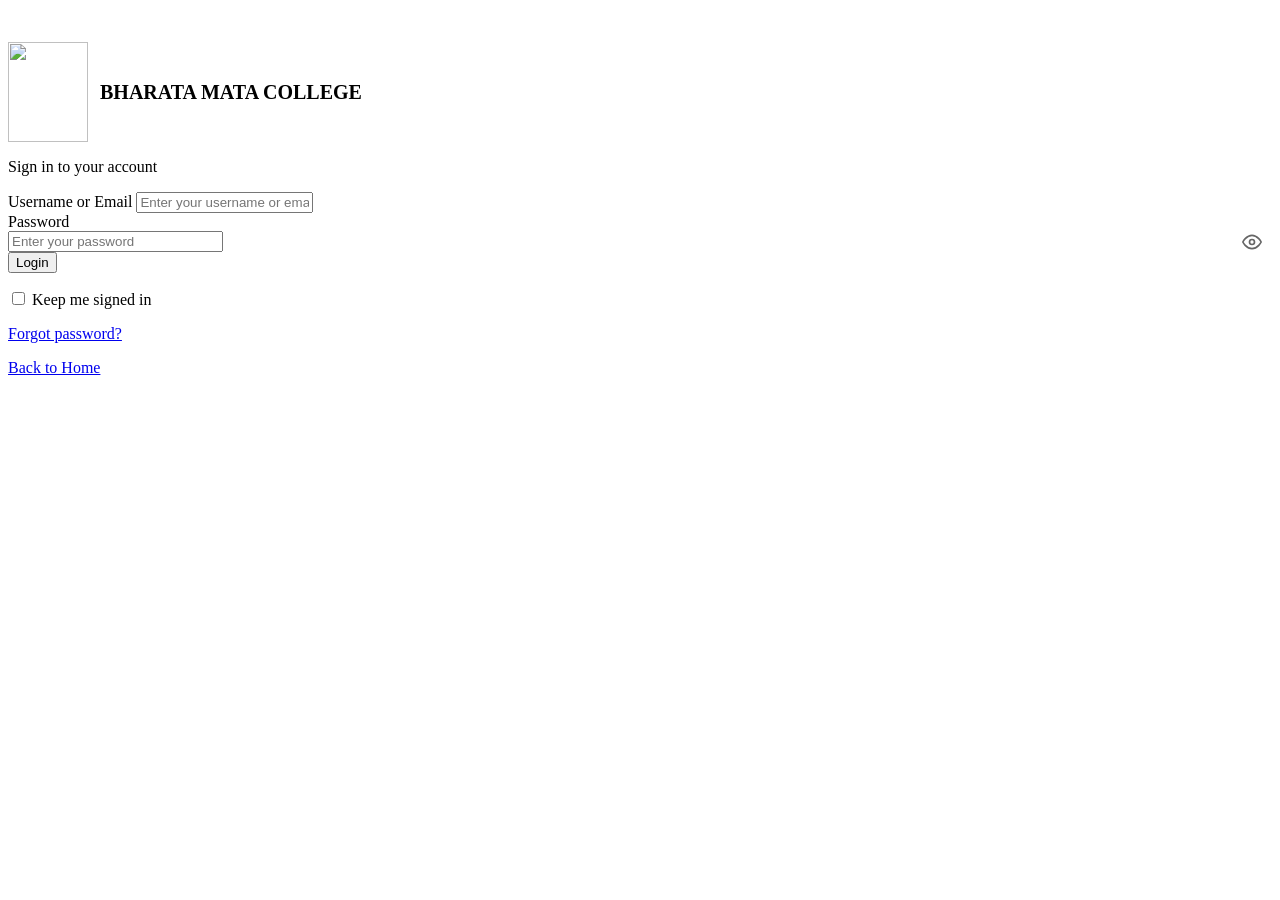
==== commit 49e726c3: "Update adminpg.html" ====
--- a/frontend/admin/adminpg.html
+++ b/frontend/admin/adminpg.html
@@ -1,479 +1,495 @@
-<!DOCTYPE html>
-<html lang="en">
-<head>
-    <meta charset="UTF-8">
-    <title>Scheduled Programs — Bharata Mata College</title>
-    <meta name="viewport" content="width=device-width, initial-scale=1.0">
-    <!-- Google Fonts for modern typography -->
-    <link rel="preconnect" href="https://fonts.googleapis.com">
-    <link rel="preconnect" href="https://fonts.gstatic.com" crossorigin>
-    <link href="https://fonts.googleapis.com/css2?family=Playfair+Display:ital,wght@0,700;0,800;1,700&display=swap" rel="stylesheet">
-    <link rel="stylesheet" href="../style.css">
-    <link rel="stylesheet" href="admin-style.css">
-    <link rel="icon" type="image/jpeg" href="../assets/logo/logo.jpeg" />
-</head>
-<body>
-    <div class="app-layout">
-        <!-- Sticky Navbar matching index.html / venues.html -->
-        <header class="navbar">
-            <div class="nav-brand">
-                <span class="brand-text">BHARATA MATA COLLEGE</span>
-            </div>
-
-            <button class="nav-toggle" type="button" aria-label="Toggle navigation" aria-expanded="false">
-                <span class="nav-toggle-bar"></span>
-                <span class="nav-toggle-bar"></span>
-                <span class="nav-toggle-bar"></span>
-            </button>
-
-            <div class="nav-panel">
-                <nav class="nav-menu">
-                    <a href="adminpg.html" class="nav-item active">Admin Portal</a>
-                </nav>
-
-                <div class="nav-actions">
-                    <button class="btn-admin logout-btn">Logout</button>
-                </div>
-            </div>
-        </header>
-
-        <!-- Main Content Area -->
-        <main class="venues-main" style="flex: 1;">
-            <div class="venues-table-wrap">
-                <!-- Search & Filters Toolbar -->
-                <div class="table-toolbar admin-toolbar">
-                    <h2 class="table-heading">Manage Scheduled Programs</h2>
-
-                    <!-- Search Bar -->
-                    <div class="admin-search-wrap">
-                        <svg class="admin-search-icon" width="16" height="16" fill="none" stroke="currentColor" stroke-width="2" viewBox="0 0 24 24"><circle cx="11" cy="11" r="8"/><path stroke-linecap="round" stroke-linejoin="round" d="M21 21l-4.35-4.35"/></svg>
-                        <input
-                            type="text"
-                            id="admin-search"
-                            class="admin-search-input"
-                            placeholder="Search by venue, department, contact…"
-                            autocomplete="off"
-                        >
-                        <button class="admin-search-clear" id="admin-search-clear" title="Clear search" style="display:none;">&#x2715;</button>
-                    </div>
-
-                    <div class="admin-filter-row">
-                        <div class="admin-filters">
-                            <div class="admin-filter-group">
-                                <label for="venue-filter" class="search-label">Venue:</label>
-                                <select id="venue-filter" class="input-field admin-filter-input">
-                                    <option value="">All</option>
-                                    <option value="AV Room">AV Room</option>
-                                    <option value="Stage">Stage</option>
-                                    <option value="MSW Hall">MSW Hall</option>
-                                    <option value="MBA Hall">MBA Hall</option>
-                                    <option value="Seminar Hall">Seminar Hall</option>
-                                </select>
-                            </div>
-                            <div class="admin-filter-group">
-                                <label for="date-filter" class="search-label">Date:</label>
-                                <input type="date" id="date-filter" class="input-field admin-filter-input">
-                            </div>
-                            <button class="btn-primary-blue admin-filter-btn" id="clear-filter">Clear Filter</button>
-                        </div>
-                        <button class="btn-primary-blue admin-new-booking-btn" id="newBookingBtn">+ New Booking</button>
-                    </div>
-                </div>
-
-                <!-- Table Content -->
-                <div class="table-scroll">
-                    <table class="venues-table">
-                        <thead>
-                            <tr>
-                                <th>Date</th>
-                                <th>Name of Function</th>
-                                <th>Venue</th>
-                                <th>Coordinator</th>
-                                <th>Department</th>
-                                <th>Time (From)</th>
-                                <th>Time (To)</th>
-                                <th>Contact No</th>
-                                <th style="text-align: center;">Action</th>
-                            </tr>
-                        </thead>
-                        <tbody id="admin-table-body">
-                            <!-- Populated dynamically from Supabase -->
-                        </tbody>
-                    </table>
-                </div>
-            </div>
-        </main>
-
-        <!-- System Footer matching index.html / venues.html -->
-        <footer class="system-footer">
-            <div class="footer-line"></div>
-            <p>&copy; 2026 Bharata Mata College Thrikkakara.</p>
-        </footer>
-    </div>
-
-    <!-- New / Edit Booking Modal -->
-    <div id="bookingModal" class="modal">
-        <div class="modal-content">
-            <div class="modal-header">
-                <h2 id="modalTitle">Create New Booking</h2>
-                <button class="close-btn" id="closeModalBtn">&times;</button>
-            </div>
-            <form id="bookingForm" class="booking-form">
-                <div class="form-row">
-                    <div class="form-group">
-                        <label for="booking-date">Date</label>
-                        <input type="date" id="booking-date" name="date" required class="input-field">
-                    </div>
-                    <div class="form-group">
-                        <label for="booking-time-from">Time (From)</label>
-                        <input type="time" id="booking-time-from" name="timeFrom" required class="input-field">
-                    </div>
-                    <div class="form-group">
-                        <label for="booking-time-to">Time (To)</label>
-                        <input type="time" id="booking-time-to" name="timeTo" required class="input-field">
-                    </div>
-                </div>
-                <div class="form-group">
-                    <label for="booking-function">Name of Function</label>
-                    <input type="text" id="booking-function" name="functionName" placeholder="e.g. Guest Lecture" required class="input-field">
-                </div>
-                <div class="form-group">
-                    <label for="booking-venue">Venue</label>
-                    <select id="booking-venue" name="venue" class="input-field" required>
-                        <option value="" disabled selected>Select Venue</option>
-                        <option value="AV Room">AV Room</option>
-                        <option value="Stage">Stage</option>
-                        <option value="MSW Hall">MSW Hall</option>
-                        <option value="MBA Hall">MBA Hall</option>
-                        <option value="Seminar Hall">Seminar Hall</option>
-                    </select>
-                </div>
-                <div class="form-group">
-                    <label for="booking-coordinator">Coordinator</label>
-                    <input type="text" id="booking-coordinator" name="coordinator" placeholder="name " required class="input-field">
-                </div>
-                <div class="form-group">
-                    <label for="booking-department">Department</label>
-                    <input type="text" id="booking-department" name="department" placeholder="department name" required class="input-field">
-                </div>
-                <div class="form-group">
-                    <label for="booking-contact">Contact No</label>
-                    <input type="tel" id="booking-contact" name="contactNo" placeholder="contact no:" class="input-field">
-                </div>
-                <div class="modal-actions">
-                    <button type="button" class="btn btn-secondary" id="cancelModalBtn">Cancel</button>
-                    <button type="submit" class="btn btn-primary" id="submitBookingBtn">Save Booking</button>
-                </div>
-            </form>
-        </div>
-    </div>
-
-    <div id="toast-container" class="toast-container" aria-live="polite"></div>
-
-    <!-- Supabase and Logic -->
-    <script src="../script.js"></script>
-    <script src="../supabase.js"></script>
-    <script src="../login/login.js"></script>
-    <script>
-        if (typeof isAdminAuthenticated !== 'function' || !isAdminAuthenticated()) {
-            window.location.replace('../login/login.html');
-        }
-
-        const modal = document.getElementById("bookingModal");
-        const modalTitle = document.getElementById("modalTitle");
-        const newBookingBtn = document.getElementById("newBookingBtn");
-        const closeBtn = document.getElementById("closeModalBtn");
-        const cancelBtn = document.getElementById("cancelModalBtn");
-        const bookingForm = document.getElementById("bookingForm");
-        const submitBookingBtn = document.getElementById("submitBookingBtn");
-        const tableBody = document.getElementById("admin-table-body");
-
-        let editingBookingId = null;
-
-        function toTimeInputValue(timeStr) {
-            if (!timeStr) return '';
-            return String(timeStr).slice(0, 5);
-        }
-
-        function getFormData() {
-            const contactVal = document.getElementById('booking-contact').value.trim();
-            return {
-                Date: document.getElementById('booking-date').value,
-                'Time(from)': document.getElementById('booking-time-from').value,
-                'Time(to)': document.getElementById('booking-time-to').value,
-                Function_Name: document.getElementById('booking-function').value.trim(),
-                Venue: document.getElementById('booking-venue').value,
-                Coordinator: document.getElementById('booking-coordinator').value.trim(),
-                Department_Name: document.getElementById('booking-department').value.trim(),
-                contact_no: contactVal ? Number(contactVal) : null
-            };
-        }
-
-        function openCreateModal() {
-            editingBookingId = null;
-            modalTitle.textContent = 'Create New Booking';
-            submitBookingBtn.textContent = 'Save Booking';
-            bookingForm.reset();
-            modal.classList.add('show');
-        }
-
-        function openEditModal(booking) {
-            editingBookingId = booking.Booking_ID;
-            modalTitle.textContent = 'Edit Booking';
-            submitBookingBtn.textContent = 'Update Booking';
-            document.getElementById('booking-date').value = booking.Date || '';
-            document.getElementById('booking-time-from').value = toTimeInputValue(booking['Time(from)']);
-            document.getElementById('booking-time-to').value = toTimeInputValue(booking['Time(to)']);
-            document.getElementById('booking-function').value = booking.Function_Name || '';
-            document.getElementById('booking-venue').value = booking.Venue || '';
-            document.getElementById('booking-coordinator').value = booking.Coordinator || '';
-            document.getElementById('booking-department').value = booking.Department_Name || '';
-            document.getElementById('booking-contact').value = booking.contact_no ? String(booking.contact_no) : '';
-            modal.classList.add('show');
-        }
-
-        function closeModal() {
-            modal.classList.remove('show');
-            bookingForm.reset();
-            editingBookingId = null;
-            modalTitle.textContent = 'Create New Booking';
-            submitBookingBtn.textContent = 'Save Booking';
-        }
-
-        newBookingBtn.addEventListener('click', openCreateModal);
-        closeBtn.addEventListener('click', closeModal);
-        cancelBtn.addEventListener('click', closeModal);
-
-        window.addEventListener('click', (e) => {
-            if (e.target === modal) closeModal();
-        });
-        
-        const logoutBtn = document.querySelector(".logout-btn");
-        if (logoutBtn) {
-            logoutBtn.addEventListener("click", () => {
-                if (typeof clearAdminSession === 'function') {
-                    clearAdminSession();
-                }
-                window.location.href = "../index.html";
-            });
-        }
-        
-        // Cache all bookings for instant search filtering
-        let cachedBookings = [];
-
-        // --- Search logic ---
-        const searchInput = document.getElementById('admin-search');
-        const searchClear = document.getElementById('admin-search-clear');
-
-        searchInput.addEventListener('input', () => {
-            const q = searchInput.value.trim();
-            searchClear.style.display = q ? 'flex' : 'none';
-            applyFilters();
-        });
-
-        searchClear.addEventListener('click', () => {
-            searchInput.value = '';
-            searchClear.style.display = 'none';
-            applyFilters();
-        });
-
-        function applyFilters() {
-            const filterDate = document.getElementById('date-filter').value;
-            const filterVenue = document.getElementById('venue-filter')?.value;
-            const q = searchInput.value.trim().toLowerCase();
-            const colCount = 9;
-
-            if (cachedBookings.length === 0) return;
-
-            let results = cachedBookings;
-
-            // Date filter
-            if (filterDate) {
-                results = results.filter(b => b.Date === filterDate);
-            }
-
-            // Venue filter
-            if (filterVenue) {
-                results = results.filter(b => b.Venue === filterVenue);
-            }
-
-            // Search filter — venue, department, contact
-            if (q) {
-                results = results.filter(b =>
-                    (b.Venue || '').toLowerCase().includes(q) ||
-                    (b.Department_Name || '').toLowerCase().includes(q) ||
-                    String(b.contact_no || '').includes(q)
-                );
-            }
-
-            renderRows(results, colCount);
-        }
-
-        async function loadBookings() {
-            const colCount = 9;
-            tableBody.innerHTML = `<tr><td colspan="${colCount}" style="text-align:center; padding: 20px;">Loading...</td></tr>`;
-            const allBookings = await fetchBookings();
-            tableBody.innerHTML = '';
-
-            if (allBookings.error || allBookings.length === 0) {
-                tableBody.innerHTML = `<tr><td colspan="9" style="text-align:center; padding: 20px;">No bookings found.</td></tr>`;
-                return;
-            }
-
-            cachedBookings = allBookings;
-            applyFilters();
-        }
-
-        function renderRows(bookingsToDisplay, colCount = 9) {
-            tableBody.innerHTML = '';
-
-            if (bookingsToDisplay.length === 0) {
-                tableBody.innerHTML = `<tr><td colspan="${colCount}" style="text-align:center; padding: 20px;">No results found.</td></tr>`;
-                return;
-            }
-
-            bookingsToDisplay.forEach(b => {
-                const tr = document.createElement('tr');
-                tr.className = 'row-booked';
-                tr.dataset.bookingId = b.Booking_ID;
-                const contactNo = b.contact_no ? String(b.contact_no) : '—';
-                const timeFrom = toTimeInputValue(b['Time(from)']) || '—';
-                const timeTo = toTimeInputValue(b['Time(to)']) || '—';
-                tr.innerHTML = `
-                    <td data-label="Date">${b.Date ? b.Date.split('-').reverse().join('-') : ''}</td>
-                    <td class="font-medium" data-label="Function">${b.Function_Name || ''}</td>
-                    <td data-label="Venue">${b.Venue || ''}</td>
-                    <td data-label="Coordinator">${b.Coordinator || ''}</td>
-                    <td data-label="Department">${b.Department_Name || '—'}</td>
-                    <td data-label="Time From">${timeFrom}</td>
-                    <td data-label="Time To">${timeTo}</td>
-                    <td data-label="Contact">${contactNo}</td>
-                    <td data-label="Action">
-                        <div class="action-cell">
-                            <button type="button" class="btn-action-edit" data-action="edit">Edit</button>
-                            <button type="button" class="btn-action-delete" data-action="delete">Delete</button>
-                        </div>
-                    </td>
-                `;
-                tableBody.appendChild(tr);
-            });
-        }
-
-        tableBody.addEventListener('click', async (e) => {
-            const btn = e.target.closest('[data-action]');
-            if (!btn) return;
-
-            const row = btn.closest('tr');
-            const bookingId = Number(row?.dataset.bookingId);
-            if (!bookingId) return;
-
-            const booking = cachedBookings.find(b => b.Booking_ID === bookingId);
-            if (!booking) return;
-
-            if (btn.dataset.action === 'edit') {
-                openEditModal(booking);
-                return;
-            }
-
-            if (btn.dataset.action === 'delete') {
-                const label = booking.Function_Name || 'this booking';
-                const displayDate = booking.Date ? booking.Date.split('-').reverse().join('-') : '';
-                if (!confirm(`Delete "${label}" on ${displayDate}? This cannot be undone.`)) return;
-
-                btn.disabled = true;
-                try {
-                    await deleteBooking(bookingId);
-                    await loadBookings();
-                    showToast('The booking has been removed from the database.', 'success', 'Booking Deleted');
-                } catch (err) {
-                    showToast(err.message || 'Could not delete booking.', 'error', 'Delete Failed');
-                    btn.disabled = false;
-                }
-            }
-        });
-
-        function showToast(message, type = "success", title) {
-            const container = document.getElementById("toast-container");
-            const toast = document.createElement("div");
-            toast.className = `toast toast-${type}`;
-
-            const icon = type === "success"
-                ? `<svg width="22" height="22" viewBox="0 0 24 24" fill="none" stroke="currentColor" stroke-width="2.5"><path stroke-linecap="round" stroke-linejoin="round" d="M5 13l4 4L19 7"/></svg>`
-                : `<svg width="22" height="22" viewBox="0 0 24 24" fill="none" stroke="currentColor" stroke-width="2.5"><path stroke-linecap="round" stroke-linejoin="round" d="M12 9v4m0 4h.01M10.29 3.86L1.82 18a2 2 0 001.71 3h16.94a2 2 0 001.71-3L13.71 3.86a2 2 0 00-3.42 0z"/></svg>`;
-
-            const heading = title || (type === "success" ? "Success" : "Something Went Wrong");
-
-            toast.innerHTML = `
-                <div class="toast-icon">${icon}</div>
-                <div class="toast-content">
-                    <strong>${heading}</strong>
-                    <p>${message}</p>
-                </div>
-                <button type="button" class="toast-close" aria-label="Dismiss">&times;</button>
-            `;
-
-            container.appendChild(toast);
-            requestAnimationFrame(() => toast.classList.add("show"));
-
-            const dismiss = () => {
-                toast.classList.remove("show");
-                setTimeout(() => toast.remove(), 320);
-            };
-
-            toast.querySelector(".toast-close").addEventListener("click", dismiss);
-            setTimeout(dismiss, 4500);
-        }
-
-        bookingForm.addEventListener('submit', async (e) => {
-            e.preventDefault();
-
-            const data = getFormData();
-            const isEdit = editingBookingId !== null;
-            const originalText = submitBookingBtn.textContent;
-            submitBookingBtn.textContent = isEdit ? 'Updating...' : 'Saving...';
-            submitBookingBtn.disabled = true;
-
-            try {
-                if (isEdit) {
-                    await updateBooking(editingBookingId, data);
-                    showToast('Your changes have been saved to the database.', 'success', 'Booking Updated');
-                } else {
-                    await insertBooking(data);
-                    showToast('Your booking has been saved to the database.', 'success', 'Booking Saved');
-                }
-                closeModal();
-                await loadBookings();
-            } catch (err) {
-                showToast(err.message || 'Could not save booking. Check your API key in supabase.js.', 'error', isEdit ? 'Update Failed' : 'Save Failed');
-            } finally {
-                submitBookingBtn.textContent = originalText;
-                submitBookingBtn.disabled = false;
-            }
-        });
-        
-        const dateFilterInput = document.getElementById("date-filter");
-        const venueFilterInput = document.getElementById("venue-filter");
-        const clearFilterBtn = document.getElementById("clear-filter");
-        
-        if (clearFilterBtn) {
-            clearFilterBtn.addEventListener('click', () => {
-                if (dateFilterInput) dateFilterInput.value = '';
-                if (venueFilterInput) venueFilterInput.value = '';
-                if (searchInput) {
-                    searchInput.value = '';
-                    searchClear.style.display = 'none';
-                }
-                applyFilters();
-            });
-        }
-        if (dateFilterInput) {
-            dateFilterInput.addEventListener('change', applyFilters);
-        }
-        if (venueFilterInput) {
-            venueFilterInput.addEventListener('change', applyFilters);
-        }
-        
-        loadBookings();
-    </script>
-</body>
-</html>+<!DOCTYPE html>
+<html lang="en">
+<head>
+    <meta charset="UTF-8">
+    <title>Scheduled Programs — Bharata Mata College</title>
+    <meta name="viewport" content="width=device-width, initial-scale=1.0">
+    <!-- Google Fonts for modern typography -->
+    <link rel="preconnect" href="https://fonts.googleapis.com">
+    <link rel="preconnect" href="https://fonts.gstatic.com" crossorigin>
+    <link href="https://fonts.googleapis.com/css2?family=Playfair+Display:ital,wght@0,700;0,800;1,700&display=swap" rel="stylesheet">
+    <link rel="stylesheet" href="../style.css">
+    <link rel="stylesheet" href="admin-style.css">
+    <link rel="icon" type="image/jpeg" href="../assets/logo/logo.jpeg" />
+</head>
+<body>
+    <div class="app-layout">
+        <!-- Sticky Navbar matching index.html / venues.html -->
+        <header class="navbar">
+            <div class="nav-brand">
+                <span class="brand-text">BHARATA MATA COLLEGE</span>
+            </div>
+
+            <button class="nav-toggle" type="button" aria-label="Toggle navigation" aria-expanded="false">
+                <span class="nav-toggle-bar"></span>
+                <span class="nav-toggle-bar"></span>
+                <span class="nav-toggle-bar"></span>
+            </button>
+
+            <div class="nav-panel">
+                <nav class="nav-menu">
+                    <a href="adminpg.html" class="nav-item active">Admin Portal</a>
+                </nav>
+
+                <div class="nav-actions">
+                    <button class="btn-admin logout-btn">Logout</button>
+                </div>
+            </div>
+        </header>
+
+        <!-- Main Content Area -->
+        <main class="venues-main" style="flex: 1;">
+            <div class="venues-table-wrap">
+                <!-- Search & Filters Toolbar -->
+                <div class="table-toolbar admin-toolbar">
+                    <h2 class="table-heading">Manage Scheduled Programs</h2>
+
+                    <!-- Search Bar -->
+                    <div class="admin-search-wrap">
+                        <svg class="admin-search-icon" width="16" height="16" fill="none" stroke="currentColor" stroke-width="2" viewBox="0 0 24 24"><circle cx="11" cy="11" r="8"/><path stroke-linecap="round" stroke-linejoin="round" d="M21 21l-4.35-4.35"/></svg>
+                        <input
+                            type="text"
+                            id="admin-search"
+                            class="admin-search-input"
+                            placeholder="Search by venue, department, contact…"
+                            autocomplete="off"
+                        >
+                        <button class="admin-search-clear" id="admin-search-clear" title="Clear search" style="display:none;">&#x2715;</button>
+                    </div>
+
+                    <div class="admin-filter-row">
+                        <div class="admin-filters">
+                            <div class="admin-filter-group">
+                                <label for="venue-filter" class="search-label">Venue:</label>
+                                <select id="venue-filter" class="input-field admin-filter-input">
+                                    <option value="">All</option>
+                                    <option value="AV Room">AV Room</option>
+                                    <option value="Stage">Stage</option>
+                                    <option value="MSW Hall">MSW Hall</option>
+                                    <option value="MBA Hall">MBA Hall</option>
+                                    <option value="Seminar Hall">Seminar Hall</option>
+                                </select>
+                            </div>
+                            <div class="admin-filter-group">
+                                <label for="date-filter" class="search-label">Date:</label>
+                                <input type="date" id="date-filter" class="input-field admin-filter-input">
+                            </div>
+                            <button class="btn-primary-blue admin-filter-btn" id="clear-filter">Clear Filter</button>
+                        </div>
+                        <button class="btn-primary-blue admin-new-booking-btn" id="newBookingBtn">+ New Booking</button>
+                    </div>
+                </div>
+
+                <!-- Table Content -->
+                <div class="table-scroll">
+                    <table class="venues-table">
+                        <thead>
+                            <tr>
+                                <th>Date</th>
+                                <th>Name of Function</th>
+                                <th>Venue</th>
+                                <th>Coordinator</th>
+                                <th>Department</th>
+                                <th>Time (From)</th>
+                                <th>Time (To)</th>
+                                <th>Contact No</th>
+                                <th style="text-align: center;">Action</th>
+                            </tr>
+                        </thead>
+                        <tbody id="admin-table-body">
+                            <!-- Populated dynamically from Supabase -->
+                        </tbody>
+                    </table>
+                </div>
+            </div>
+        </main>
+
+        <!-- System Footer matching index.html / venues.html -->
+        <footer class="system-footer">
+            <div class="footer-line"></div>
+            <p>&copy; 2026 Bharata Mata College Thrikkakara.</p>
+        </footer>
+    </div>
+
+    <!-- New / Edit Booking Modal -->
+    <div id="bookingModal" class="modal">
+        <div class="modal-content">
+            <div class="modal-header">
+                <h2 id="modalTitle">Create New Booking</h2>
+                <button class="close-btn" id="closeModalBtn">&times;</button>
+            </div>
+            <form id="bookingForm" class="booking-form">
+                <div class="form-row">
+                    <div class="form-group">
+                        <label for="booking-date">Date</label>
+                        <input type="date" id="booking-date" name="date" required class="input-field">
+                    </div>
+                    <div class="form-group">
+                        <label for="booking-time-from">Time (From)</label>
+                        <input type="time" id="booking-time-from" name="timeFrom" required class="input-field">
+                    </div>
+                    <div class="form-group">
+                        <label for="booking-time-to">Time (To)</label>
+                        <input type="time" id="booking-time-to" name="timeTo" required class="input-field">
+                    </div>
+                </div>
+                <div class="form-group">
+                    <label for="booking-function">Name of Function</label>
+                    <input type="text" id="booking-function" name="functionName" placeholder="e.g. Guest Lecture" required class="input-field">
+                </div>
+                <div class="form-group">
+                    <label for="booking-venue">Venue</label>
+                    <select id="booking-venue" name="venue" class="input-field" required>
+                        <option value="" disabled selected>Select Venue</option>
+                        <option value="AV Room">AV Room</option>
+                        <option value="Stage">Stage</option>
+                        <option value="MSW Hall">MSW Hall</option>
+                        <option value="MBA Hall">MBA Hall</option>
+                        <option value="Seminar Hall">Seminar Hall</option>
+                    </select>
+                </div>
+                <div class="form-group">
+                    <label for="booking-coordinator">Coordinator</label>
+                    <input type="text" id="booking-coordinator" name="coordinator" placeholder="name " required class="input-field">
+                </div>
+                <div class="form-group">
+                    <label for="booking-department">Department</label>
+                    <input type="text" id="booking-department" name="department" placeholder="department name" required class="input-field">
+                </div>
+                <div class="form-group">
+                    <label for="booking-contact">Contact No</label>
+                    <input type="tel" id="booking-contact" name="contactNo" placeholder="contact no:" class="input-field">
+                </div>
+                <div class="modal-actions">
+                    <button type="button" class="btn btn-secondary" id="cancelModalBtn">Cancel</button>
+                    <button type="submit" class="btn btn-primary" id="submitBookingBtn">Save Booking</button>
+                </div>
+            </form>
+        </div>
+    </div>
+
+    <div id="toast-container" class="toast-container" aria-live="polite"></div>
+
+    <!-- Supabase and Logic -->
+    <script src="../script.js"></script>
+    <script src="../supabase.js"></script>
+    <script src="../login/login.js"></script>
+    <script>
+        if (typeof isAdminAuthenticated !== 'function' || !isAdminAuthenticated()) {
+            window.location.replace('../login/login.html');
+        }
+
+        const modal = document.getElementById("bookingModal");
+        const modalTitle = document.getElementById("modalTitle");
+        const newBookingBtn = document.getElementById("newBookingBtn");
+        const closeBtn = document.getElementById("closeModalBtn");
+        const cancelBtn = document.getElementById("cancelModalBtn");
+        const bookingForm = document.getElementById("bookingForm");
+        const submitBookingBtn = document.getElementById("submitBookingBtn");
+        const tableBody = document.getElementById("admin-table-body");
+
+        let editingBookingId = null;
+
+        function toTimeInputValue(timeStr) {
+            if (!timeStr) return '';
+            return String(timeStr).slice(0, 5);
+        }
+
+        function getFormData() {
+            const contactVal = document.getElementById('booking-contact').value.trim();
+            return {
+                Date: document.getElementById('booking-date').value,
+                'Time(from)': document.getElementById('booking-time-from').value,
+                'Time(to)': document.getElementById('booking-time-to').value,
+                Function_Name: document.getElementById('booking-function').value.trim(),
+                Venue: document.getElementById('booking-venue').value,
+                Coordinator: document.getElementById('booking-coordinator').value.trim(),
+                Department_Name: document.getElementById('booking-department').value.trim(),
+                contact_no: contactVal ? Number(contactVal) : null
+            };
+        }
+
+        function openCreateModal() {
+            editingBookingId = null;
+            modalTitle.textContent = 'Create New Booking';
+            submitBookingBtn.textContent = 'Save Booking';
+            bookingForm.reset();
+            modal.classList.add('show');
+        }
+
+        function openEditModal(booking) {
+            editingBookingId = booking.Booking_ID;
+            modalTitle.textContent = 'Edit Booking';
+            submitBookingBtn.textContent = 'Update Booking';
+            document.getElementById('booking-date').value = booking.Date || '';
+            document.getElementById('booking-time-from').value = toTimeInputValue(booking['Time(from)']);
+            document.getElementById('booking-time-to').value = toTimeInputValue(booking['Time(to)']);
+            document.getElementById('booking-function').value = booking.Function_Name || '';
+            document.getElementById('booking-venue').value = booking.Venue || '';
+            document.getElementById('booking-coordinator').value = booking.Coordinator || '';
+            document.getElementById('booking-department').value = booking.Department_Name || '';
+            document.getElementById('booking-contact').value = booking.contact_no ? String(booking.contact_no) : '';
+            modal.classList.add('show');
+        }
+
+        function closeModal() {
+            modal.classList.remove('show');
+            bookingForm.reset();
+            editingBookingId = null;
+            modalTitle.textContent = 'Create New Booking';
+            submitBookingBtn.textContent = 'Save Booking';
+        }
+
+        newBookingBtn.addEventListener('click', openCreateModal);
+        closeBtn.addEventListener('click', closeModal);
+        cancelBtn.addEventListener('click', closeModal);
+
+        window.addEventListener('click', (e) => {
+            if (e.target === modal) closeModal();
+        });
+        
+        const logoutBtn = document.querySelector(".logout-btn");
+        if (logoutBtn) {
+            logoutBtn.addEventListener("click", () => {
+                if (typeof clearAdminSession === 'function') {
+                    clearAdminSession();
+                }
+                window.location.href = "../index.html";
+            });
+        }
+        
+        // Cache all bookings for instant search filtering
+        let cachedBookings = [];
+
+        // --- Search logic ---
+        const searchInput = document.getElementById('admin-search');
+        const searchClear = document.getElementById('admin-search-clear');
+
+        searchInput.addEventListener('input', () => {
+            const q = searchInput.value.trim();
+            searchClear.style.display = q ? 'flex' : 'none';
+            applyFilters();
+        });
+
+        searchClear.addEventListener('click', () => {
+            searchInput.value = '';
+            searchClear.style.display = 'none';
+            applyFilters();
+        });
+
+        function applyFilters() {
+            const filterDate = document.getElementById('date-filter').value;
+            const filterVenue = document.getElementById('venue-filter')?.value;
+            const q = searchInput.value.trim().toLowerCase();
+            const colCount = 9;
+
+            if (cachedBookings.length === 0) return;
+
+            let results = cachedBookings;
+
+            // Date filter
+            if (filterDate) {
+                results = results.filter(b => b.Date === filterDate);
+            }
+
+            // Venue filter
+            if (filterVenue) {
+                results = results.filter(b => b.Venue === filterVenue);
+            }
+
+            // Search filter — venue, department, contact
+            if (q) {
+                results = results.filter(b =>
+                    (b.Venue || '').toLowerCase().includes(q) ||
+                    (b.Department_Name || '').toLowerCase().includes(q) ||
+                    String(b.contact_no || '').includes(q)
+                );
+            }
+
+            renderRows(results, colCount);
+        }
+
+        async function loadBookings() {
+            const colCount = 9;
+            tableBody.innerHTML = `<tr><td colspan="${colCount}" style="text-align:center; padding: 20px;">Loading...</td></tr>`;
+            const allBookings = await fetchBookings();
+            tableBody.innerHTML = '';
+
+            if (allBookings.error || allBookings.length === 0) {
+                tableBody.innerHTML = `<tr><td colspan="9" style="text-align:center; padding: 20px;">No bookings found.</td></tr>`;
+                return;
+            }
+
+            cachedBookings = allBookings;
+            applyFilters();
+        }
+
+        function renderRows(bookingsToDisplay, colCount = 9) {
+            tableBody.innerHTML = '';
+
+            if (bookingsToDisplay.length === 0) {
+                tableBody.innerHTML = `<tr><td colspan="${colCount}" style="text-align:center; padding: 20px;">No results found.</td></tr>`;
+                return;
+            }
+
+            bookingsToDisplay.forEach(b => {
+                const tr = document.createElement('tr');
+                tr.className = 'row-booked';
+                tr.dataset.bookingId = b.Booking_ID;
+                const contactNo = b.contact_no ? String(b.contact_no) : '—';
+                const timeFrom = formatTimeToAMPM(toTimeInputValue(b['Time(from)']));
+                const timeTo = formatTimeToAMPM(toTimeInputValue(b['Time(to)']));
+                tr.innerHTML = `
+                    <td data-label="Date">${b.Date ? b.Date.split('-').reverse().join('-') : ''}</td>
+                    <td class="font-medium" data-label="Function">${b.Function_Name || ''}</td>
+                    <td data-label="Venue">${b.Venue || ''}</td>
+                    <td data-label="Coordinator">${b.Coordinator || ''}</td>
+                    <td data-label="Department">${b.Department_Name || '—'}</td>
+                    <td data-label="Time From">${timeFrom}</td>
+                    <td data-label="Time To">${timeTo}</td>
+                    <td data-label="Contact">${contactNo}</td>
+                    <td data-label="Action">
+                        <div class="action-cell">
+                            <button type="button" class="btn-action-edit" data-action="edit">Edit</button>
+                            <button type="button" class="btn-action-delete" data-action="delete">Delete</button>
+                        </div>
+                    </td>
+                `;
+                tableBody.appendChild(tr);
+            });
+        }
+
+        tableBody.addEventListener('click', async (e) => {
+            const btn = e.target.closest('[data-action]');
+            if (!btn) return;
+
+            const row = btn.closest('tr');
+            const bookingId = Number(row?.dataset.bookingId);
+            if (!bookingId) return;
+
+            const booking = cachedBookings.find(b => b.Booking_ID === bookingId);
+            if (!booking) return;
+
+            if (btn.dataset.action === 'edit') {
+                openEditModal(booking);
+                return;
+            }
+
+            if (btn.dataset.action === 'delete') {
+                const label = booking.Function_Name || 'this booking';
+                const displayDate = booking.Date ? booking.Date.split('-').reverse().join('-') : '';
+                if (!confirm(`Delete "${label}" on ${displayDate}? This cannot be undone.`)) return;
+
+                btn.disabled = true;
+                try {
+                    await deleteBooking(bookingId);
+                    await loadBookings();
+                    showToast('The booking has been removed from the database.', 'success', 'Booking Deleted');
+                } catch (err) {
+                    showToast(err.message || 'Could not delete booking.', 'error', 'Delete Failed');
+                    btn.disabled = false;
+                }
+            }
+        });
+
+        function showToast(message, type = "success", title) {
+            const container = document.getElementById("toast-container");
+            const toast = document.createElement("div");
+            toast.className = `toast toast-${type}`;
+
+            const icon = type === "success"
+                ? `<svg width="22" height="22" viewBox="0 0 24 24" fill="none" stroke="currentColor" stroke-width="2.5"><path stroke-linecap="round" stroke-linejoin="round" d="M5 13l4 4L19 7"/></svg>`
+                : `<svg width="22" height="22" viewBox="0 0 24 24" fill="none" stroke="currentColor" stroke-width="2.5"><path stroke-linecap="round" stroke-linejoin="round" d="M12 9v4m0 4h.01M10.29 3.86L1.82 18a2 2 0 001.71 3h16.94a2 2 0 001.71-3L13.71 3.86a2 2 0 00-3.42 0z"/></svg>`;
+
+            const heading = title || (type === "success" ? "Success" : "Something Went Wrong");
+
+            toast.innerHTML = `
+                <div class="toast-icon">${icon}</div>
+                <div class="toast-content">
+                    <strong>${heading}</strong>
+                    <p>${message}</p>
+                </div>
+                <button type="button" class="toast-close" aria-label="Dismiss">&times;</button>
+            `;
+
+            container.appendChild(toast);
+            requestAnimationFrame(() => toast.classList.add("show"));
+
+            const dismiss = () => {
+                toast.classList.remove("show");
+                setTimeout(() => toast.remove(), 320);
+            };
+
+            toast.querySelector(".toast-close").addEventListener("click", dismiss);
+            setTimeout(dismiss, 4500);
+        }
+
+        bookingForm.addEventListener('submit', async (e) => {
+            e.preventDefault();
+
+            const data = getFormData();
+            const isEdit = editingBookingId !== null;
+            const originalText = submitBookingBtn.textContent;
+            submitBookingBtn.textContent = isEdit ? 'Updating...' : 'Saving...';
+            submitBookingBtn.disabled = true;
+
+            try {
+                // Basic time validation
+                if (data['Time(from)'] >= data['Time(to)']) {
+                    showToast('Start time must be before end time.', 'error', 'Invalid Time');
+                    return;
+                }
+
+                // Check for overlapping bookings
+                const overlapCheck = await checkBookingOverlap(data, isEdit ? editingBookingId : null);
+                if (overlapCheck.overlap) {
+                    const cb = overlapCheck.conflictingBooking;
+                    const cTimeFrom = toTimeInputValue(cb['Time(from)']);
+                    const cTimeTo = toTimeInputValue(cb['Time(to)']);
+                    showToast(`This venue is already booked from ${cTimeFrom} to ${cTimeTo} for ${cb.Function_Name || 'another event'}.`, 'error', 'Time Clash');
+                    return;
+                }
+
+                if (isEdit) {
+                    await updateBooking(editingBookingId, data);
+                    showToast('Your changes have been saved to the database.', 'success', 'Booking Updated');
+                } else {
+                    await insertBooking(data);
+                    showToast('Your booking has been saved to the database.', 'success', 'Booking Saved');
+                }
+                closeModal();
+                await loadBookings();
+            } catch (err) {
+                showToast(err.message || 'Could not save booking. Check your API key in supabase.js.', 'error', isEdit ? 'Update Failed' : 'Save Failed');
+            } finally {
+                submitBookingBtn.textContent = originalText;
+                submitBookingBtn.disabled = false;
+            }
+        });
+        
+        const dateFilterInput = document.getElementById("date-filter");
+        const venueFilterInput = document.getElementById("venue-filter");
+        const clearFilterBtn = document.getElementById("clear-filter");
+        
+        if (clearFilterBtn) {
+            clearFilterBtn.addEventListener('click', () => {
+                if (dateFilterInput) dateFilterInput.value = '';
+                if (venueFilterInput) venueFilterInput.value = '';
+                if (searchInput) {
+                    searchInput.value = '';
+                    searchClear.style.display = 'none';
+                }
+                applyFilters();
+            });
+        }
+        if (dateFilterInput) {
+            dateFilterInput.addEventListener('change', applyFilters);
+        }
+        if (venueFilterInput) {
+            venueFilterInput.addEventListener('change', applyFilters);
+        }
+        
+        loadBookings();
+    </script>
+</body>
+</html>
--- a/frontend/admin/admin-style.css
+++ b/frontend/admin/admin-style.css
@@ -1,614 +1,635 @@
-/* --- MAP TO GLOBAL THEME VARIABLES FROM style.css --- */
-:root {
-    --primary: var(--primary-blue, #0A2240);
-    --primary-hover: var(--dark-blue-hover, #0300B2);
-    --accent: var(--dark-yellow-gold, #C69214);
-    --bg-color: var(--light-blue-shading, #F4F6F9);
-    --surface: var(--white, #FFFFFF);
-    --text-main: var(--text-primary, #111814);
-    --text-muted: var(--text-secondary, #333F38);
-    --border-color: var(--border-grey, #D2DAD5);
-    
-    /* Match the sharp border-radius of the main design system */
-    --radius-lg: 4px;
-    --radius-md: 2px;
-    --radius-sm: 2px;
-    
-    --shadow-sm: 0 1px 2px 0 rgba(0, 0, 0, 0.05);
-    --shadow-md: 0 4px 6px -1px rgba(0, 0, 0, 0.05), 0 2px 4px -1px rgba(0, 0, 0, 0.03);
-    --shadow-lg: 0 10px 15px -3px rgba(0, 0, 0, 0.05), 0 4px 6px -2px rgba(0, 0, 0, 0.025);
-    --shadow-hover: 0 20px 25px -5px rgba(0, 0, 0, 0.1), 0 10px 10px -5px rgba(0, 0, 0, 0.04);
-    --transition: cubic-bezier(0.4, 0, 0.2, 1) 0.25s all;
-}
-
-/* --- APP SPECIFIC COMPONENT STYLES --- */
-.app-layout {
-    min-height: 100vh;
-    display: flex;
-    flex-direction: column;
-}
-
-.app-layout .venues-main {
-    padding-top: calc(var(--navbar-height) + 40px);
-}
-
-/* Align navbar buttons with the general design */
-.navbar .btn-admin {
-    margin-left: 10px;
-}
-
-/* Input fields */
-.input-field {
-    padding: 8px 12px;
-    border: 1.5px solid var(--border-color);
-    border-radius: var(--radius-md);
-    font-size: 0.95rem;
-    font-family: inherit;
-    color: var(--text-main);
-    transition: var(--transition);
-    outline: none;
-    background-color: var(--surface);
-}
-
-.input-field:focus {
-    border-color: var(--accent);
-    box-shadow: 0 0 0 3px rgba(198, 146, 20, 0.15);
-}
-
-/* Admin toolbar — three-section layout */
-.admin-toolbar {
-    flex-wrap: wrap;
-    gap: 14px;
-    padding: 20px 32px;
-}
-
-/* Search bar wrapper */
-.admin-search-wrap {
-    display: flex;
-    align-items: center;
-    position: relative;
-    flex: 1;
-    min-width: 220px;
-    max-width: 380px;
-}
-
-.admin-search-icon {
-    position: absolute;
-    left: 10px;
-    color: var(--text-muted);
-    pointer-events: none;
-    flex-shrink: 0;
-}
-
-.admin-search-input {
-    width: 100%;
-    height: 34px;
-    padding: 6px 32px 6px 34px;
-    border: 1.5px solid var(--border-color);
-    border-radius: var(--radius-md);
-    font-size: 0.88rem;
-    font-family: inherit;
-    color: var(--text-main);
-    background-color: var(--surface);
-    outline: none;
-    transition: border-color 0.2s, box-shadow 0.2s;
-}
-
-.admin-search-input:focus {
-    border-color: var(--accent);
-    box-shadow: 0 0 0 3px rgba(198, 146, 20, 0.15);
-}
-
-.admin-search-input::placeholder {
-    color: #aab3b8;
-}
-
-.admin-search-clear {
-    position: absolute;
-    right: 8px;
-    background: transparent;
-    border: none;
-    cursor: pointer;
-    color: #aab3b8;
-    font-size: 13px;
-    line-height: 1;
-    align-items: center;
-    justify-content: center;
-    padding: 2px 4px;
-    border-radius: 50%;
-    transition: color 0.15s, background 0.15s;
-}
-
-.admin-search-clear:hover {
-    color: var(--text-main);
-    background: var(--border-color);
-}
-
-/* Badges & Avatars inside Table */
-.badge {
-    display: inline-flex;
-    align-items: center;
-    padding: 5px 12px;
-    border-radius: 20px;
-    font-size: 11px;
-    font-weight: 700;
-    white-space: nowrap;
-}
-
-.badge-blue {
-    background-color: #eff6ff;
-    color: #1d4ed8;
-    border: 1px solid #bfdbfe;
-}
-
-.coordinator-info {
-    display: flex;
-    align-items: center;
-    gap: 12px;
-}
-
-.avatar-sm {
-    width: 32px;
-    height: 32px;
-    border-radius: 50%;
-    background-color: #dbeafe;
-    color: #1e40af;
-    display: flex;
-    align-items: center;
-    justify-content: center;
-    font-weight: 700;
-    font-size: 0.75rem;
-    flex-shrink: 0;
-}
-
-.action-btn {
-    background: transparent;
-    border: none;
-    color: var(--text-muted);
-    cursor: pointer;
-    padding: 8px;
-    border-radius: 50%;
-    transition: var(--transition);
-    display: inline-flex;
-    align-items: center;
-    justify-content: center;
-}
-
-.action-btn:hover {
-    background-color: var(--border-color);
-    color: var(--primary);
-    transform: scale(1.05);
-}
-
-.action-cell {
-    display: flex;
-    align-items: center;
-    justify-content: center;
-    gap: 8px;
-    white-space: nowrap;
-}
-
-.btn-action-edit,
-.btn-action-delete {
-    padding: 5px 12px;
-    border-radius: var(--radius-md);
-    font-size: 12px;
-    font-weight: 600;
-    font-family: inherit;
-    cursor: pointer;
-    border: 1px solid transparent;
-    transition: var(--transition);
-}
-
-.btn-action-edit {
-    background-color: var(--primary);
-    color: var(--white);
-    border-color: var(--primary);
-}
-
-.btn-action-edit:hover {
-    background-color: var(--accent);
-    border-color: var(--accent);
-    color: var(--primary);
-}
-
-.btn-action-delete {
-    background-color: #fff5f5;
-    color: #b42318;
-    border-color: #fecdca;
-}
-
-.btn-action-delete:hover {
-    background-color: #b42318;
-    color: var(--white);
-    border-color: #b42318;
-}
-
-/* Modal Styles */
-.modal {
-    display: none;
-    position: fixed;
-    z-index: 2000; /* overlay navbar */
-    left: 0;
-    top: 0;
-    width: 100%;
-    height: 100%;
-    background-color: rgba(10, 34, 64, 0.45);
-    backdrop-filter: blur(4px);
-    align-items: center;
-    justify-content: center;
-    opacity: 0;
-    transition: opacity 0.3s ease;
-}
-
-.modal.show {
-    display: flex;
-    opacity: 1;
-}
-
-.modal-content {
-    background-color: var(--surface);
-    padding: 32px 40px;
-    border-radius: var(--radius-lg);
-    width: 90%;
-    max-width: 550px;
-    box-shadow: var(--shadow-hover);
-    border: 1px solid var(--border-color);
-    transform: translateY(-20px) scale(0.95);
-    transition: all 0.3s cubic-bezier(0.4, 0, 0.2, 1);
-}
-
-.modal.show .modal-content {
-    transform: translateY(0) scale(1);
-}
-
-.modal-header {
-    display: flex;
-    justify-content: space-between;
-    align-items: center;
-    margin-bottom: 24px;
-    border-bottom: 1.5px solid var(--border-color);
-    padding-bottom: 12px;
-}
-
-.modal-header h2 {
-    font-size: 1.5rem;
-    font-weight: 800;
-    color: var(--primary);
-    letter-spacing: -0.02em;
-}
-
-.close-btn {
-    background: transparent;
-    border: none;
-    font-size: 1.8rem;
-    color: var(--text-muted);
-    cursor: pointer;
-    transition: var(--transition);
-    line-height: 1;
-}
-
-.close-btn:hover {
-    color: var(--accent);
-    transform: scale(1.1);
-}
-
-.booking-form {
-    display: flex;
-    flex-direction: column;
-    gap: 20px;
-}
-
-.form-row {
-    display: flex;
-    gap: 16px;
-}
-
-.form-row .form-group {
-    flex: 1;
-}
-
-.form-group {
-    display: flex;
-    flex-direction: column;
-    gap: 8px;
-}
-
-.form-group label {
-    font-size: 0.85rem;
-    font-weight: 600;
-    color: var(--text-muted);
-}
-
-.form-group .input-field {
-    width: 100%;
-}
-
-.modal-actions {
-    display: flex;
-    justify-content: flex-end;
-    gap: 12px;
-    margin-top: 12px;
-    padding-top: 24px;
-    border-top: 1px solid var(--border-color);
-}
-
-/* Modal form buttons styling */
-.modal-actions .btn {
-    display: inline-flex;
-    align-items: center;
-    justify-content: center;
-    padding: 8px 16px;
-    font-size: 0.9rem;
-    font-weight: 600;
-    border-radius: var(--radius-md);
-    cursor: pointer;
-    transition: var(--transition);
-    border: none;
-}
-
-.modal-actions .btn-primary {
-    background-color: var(--primary);
-    color: white;
-}
-
-.modal-actions .btn-primary:hover {
-    background-color: var(--primary-hover);
-}
-
-.modal-actions .btn-secondary {
-    background-color: transparent;
-    color: var(--text-main);
-    border: 1px solid var(--border-color);
-}
-
-.modal-actions .btn-secondary:hover {
-    background-color: var(--bg-color);
-}
-
-/* Toast notifications */
-.toast-container {
-    position: fixed;
-    top: 88px;
-    right: 24px;
-    z-index: 3000;
-    display: flex;
-    flex-direction: column;
-    gap: 12px;
-    pointer-events: none;
-}
-
-.toast {
-    display: flex;
-    align-items: flex-start;
-    gap: 14px;
-    min-width: 320px;
-    max-width: 420px;
-    padding: 16px 18px;
-    background: var(--surface);
-    border: 1px solid var(--border-color);
-    border-left: 4px solid var(--accent);
-    border-radius: var(--radius-lg);
-    box-shadow: var(--shadow-hover);
-    opacity: 0;
-    transform: translateX(24px);
-    transition: opacity 0.32s ease, transform 0.32s cubic-bezier(0.22, 1, 0.36, 1);
-    pointer-events: auto;
-}
-
-.toast.show {
-    opacity: 1;
-    transform: translateX(0);
-}
-
-.toast-success {
-    border-left-color: #27ae60;
-}
-
-.toast-error {
-    border-left-color: #c0392b;
-}
-
-.toast-icon {
-    flex-shrink: 0;
-    width: 36px;
-    height: 36px;
-    border-radius: 50%;
-    display: flex;
-    align-items: center;
-    justify-content: center;
-}
-
-.toast-success .toast-icon {
-    background: #e8f8ee;
-    color: #27ae60;
-}
-
-.toast-error .toast-icon {
-    background: #fdecea;
-    color: #c0392b;
-}
-
-.toast-content {
-    flex: 1;
-    padding-top: 2px;
-}
-
-.toast-content strong {
-    display: block;
-    font-size: 0.95rem;
-    font-weight: 700;
-    color: var(--primary);
-    margin-bottom: 4px;
-}
-
-.toast-content p {
-    font-size: 0.85rem;
-    color: var(--text-muted);
-    line-height: 1.45;
-    margin: 0;
-}
-
-.toast-close {
-    flex-shrink: 0;
-    background: transparent;
-    border: none;
-    font-size: 1.4rem;
-    line-height: 1;
-    color: var(--text-muted);
-    cursor: pointer;
-    padding: 0 0 0 4px;
-    transition: color 0.2s;
-}
-
-.toast-close:hover {
-    color: var(--primary);
-}
-
-/* --- Admin filter toolbar --- */
-.search-label {
-    font-size: 0.85rem;
-    font-weight: 600;
-    color: var(--text-muted);
-    white-space: nowrap;
-}
-
-.admin-filter-row {
-    display: flex;
-    align-items: flex-start;
-    justify-content: space-between;
-    gap: 16px;
-    width: 100%;
-    flex-wrap: wrap;
-}
-
-.admin-filters {
-    display: flex;
-    align-items: center;
-    gap: 12px;
-    flex-wrap: wrap;
-    flex: 1;
-}
-
-.admin-filter-group {
-    display: flex;
-    align-items: center;
-    gap: 8px;
-}
-
-.admin-filter-input {
-    width: auto;
-    padding: 6px 12px;
-    height: 34px;
-}
-
-.admin-filter-btn,
-.admin-new-booking-btn {
-    padding: 6px 16px;
-    height: 34px;
-    line-height: 1;
-    white-space: nowrap;
-}
-
-.admin-new-booking-btn {
-    border: 1px solid var(--primary);
-    flex-shrink: 0;
-}
-
-/* ================================================================
-   ADMIN RESPONSIVE
-   ================================================================ */
-
-@media (max-width: 768px) {
-    .app-layout .venues-main {
-        padding-top: calc(var(--navbar-height) + 20px);
-        padding-left: 16px;
-        padding-right: 16px;
-    }
-
-    .admin-toolbar {
-        flex-direction: column;
-        align-items: stretch;
-        padding: 16px;
-        gap: 12px;
-    }
-
-    .admin-search-wrap {
-        max-width: none;
-        min-width: 0;
-        width: 100%;
-    }
-
-    .admin-filter-row {
-        flex-direction: column;
-        align-items: stretch;
-    }
-
-    .admin-filters {
-        flex-direction: column;
-        align-items: stretch;
-        width: 100%;
-    }
-
-    .admin-filter-group {
-        flex-direction: column;
-        align-items: stretch;
-        width: 100%;
-    }
-
-    .admin-filter-input,
-    .admin-filter-btn,
-    .admin-new-booking-btn {
-        width: 100%;
-        height: 40px;
-    }
-
-    .admin-new-booking-btn {
-        order: -1;
-    }
-
-    .modal-content {
-        padding: 24px 20px;
-        width: 94%;
-        max-height: 90vh;
-        overflow-y: auto;
-    }
-
-    .form-row {
-        flex-direction: column;
-        gap: 0;
-    }
-
-    .modal-actions {
-        flex-direction: column-reverse;
-    }
-
-    .modal-actions .btn {
-        width: 100%;
-    }
-
-    .toast-container {
-        top: auto;
-        bottom: 16px;
-        left: 16px;
-        right: 16px;
-    }
-
-    .toast {
-        min-width: 0;
-        max-width: none;
-        width: 100%;
-    }
-}
-
-@media (max-width: 480px) {
-    .modal-header h2 {
-        font-size: 1.2rem;
-    }
-
-    .btn-action-edit,
-    .btn-action-delete {
-        padding: 8px 14px;
-        font-size: 13px;
-    }
-}+/* --- MAP TO GLOBAL THEME VARIABLES FROM style.css --- */
+:root {
+    --primary: var(--primary-blue, #0A2240);
+    --primary-hover: var(--dark-blue-hover, #0300B2);
+    --accent: var(--dark-yellow-gold, #C69214);
+    --bg-color: var(--light-blue-shading, #F4F6F9);
+    --surface: var(--white, #FFFFFF);
+    --text-main: var(--text-primary, #111814);
+    --text-muted: var(--text-secondary, #333F38);
+    --border-color: var(--border-grey, #D2DAD5);
+    
+    /* Match the sharp border-radius of the main design system */
+    --radius-lg: 4px;
+    --radius-md: 2px;
+    --radius-sm: 2px;
+    
+    --shadow-sm: 0 1px 2px 0 rgba(0, 0, 0, 0.05);
+    --shadow-md: 0 4px 6px -1px rgba(0, 0, 0, 0.05), 0 2px 4px -1px rgba(0, 0, 0, 0.03);
+    --shadow-lg: 0 10px 15px -3px rgba(0, 0, 0, 0.05), 0 4px 6px -2px rgba(0, 0, 0, 0.025);
+    --shadow-hover: 0 20px 25px -5px rgba(0, 0, 0, 0.1), 0 10px 10px -5px rgba(0, 0, 0, 0.04);
+    --transition: cubic-bezier(0.4, 0, 0.2, 1) 0.25s all;
+}
+
+/* --- APP SPECIFIC COMPONENT STYLES --- */
+.app-layout {
+    min-height: 100vh;
+    display: flex;
+    flex-direction: column;
+}
+
+.app-layout .venues-main {
+    padding-top: calc(var(--navbar-height) + 40px);
+}
+
+/* Align navbar buttons with the general design */
+.navbar .btn-admin {
+    margin-left: 10px;
+}
+
+/* Input fields */
+.input-field {
+    padding: 8px 12px;
+    border: 1.5px solid var(--border-color);
+    border-radius: var(--radius-md);
+    font-size: 0.95rem;
+    font-family: inherit;
+    color: var(--text-main);
+    transition: var(--transition);
+    outline: none;
+    background-color: var(--surface);
+}
+
+.input-field:focus {
+    border-color: var(--accent);
+    box-shadow: 0 0 0 3px rgba(198, 146, 20, 0.15);
+}
+
+/* Admin toolbar — three-section layout */
+.admin-toolbar {
+    flex-wrap: wrap;
+    gap: 14px;
+    padding: 20px 32px;
+}
+
+/* Search bar wrapper */
+.admin-search-wrap {
+    display: flex;
+    align-items: center;
+    position: relative;
+    flex: 1;
+    min-width: 220px;
+    max-width: 380px;
+}
+
+.admin-search-icon {
+    position: absolute;
+    left: 10px;
+    color: var(--text-muted);
+    pointer-events: none;
+    flex-shrink: 0;
+}
+
+.admin-search-input {
+    width: 100%;
+    height: 34px;
+    padding: 6px 32px 6px 34px;
+    border: 1.5px solid var(--border-color);
+    border-radius: var(--radius-md);
+    font-size: 0.88rem;
+    font-family: inherit;
+    color: var(--text-main);
+    background-color: var(--surface);
+    outline: none;
+    transition: border-color 0.2s, box-shadow 0.2s;
+}
+
+.admin-search-input:focus {
+    border-color: var(--accent);
+    box-shadow: 0 0 0 3px rgba(198, 146, 20, 0.15);
+}
+
+.admin-search-input::placeholder {
+    color: #aab3b8;
+}
+
+.admin-search-clear {
+    position: absolute;
+    right: 8px;
+    background: transparent;
+    border: none;
+    cursor: pointer;
+    color: #aab3b8;
+    font-size: 13px;
+    line-height: 1;
+    align-items: center;
+    justify-content: center;
+    padding: 2px 4px;
+    border-radius: 50%;
+    transition: color 0.15s, background 0.15s;
+}
+
+.admin-search-clear:hover {
+    color: var(--text-main);
+    background: var(--border-color);
+}
+
+/* Badges & Avatars inside Table */
+.badge {
+    display: inline-flex;
+    align-items: center;
+    padding: 5px 12px;
+    border-radius: 20px;
+    font-size: 11px;
+    font-weight: 700;
+    white-space: nowrap;
+}
+
+.badge-blue {
+    background-color: #eff6ff;
+    color: #1d4ed8;
+    border: 1px solid #bfdbfe;
+}
+
+.coordinator-info {
+    display: flex;
+    align-items: center;
+    gap: 12px;
+}
+
+.avatar-sm {
+    width: 32px;
+    height: 32px;
+    border-radius: 50%;
+    background-color: #dbeafe;
+    color: #1e40af;
+    display: flex;
+    align-items: center;
+    justify-content: center;
+    font-weight: 700;
+    font-size: 0.75rem;
+    flex-shrink: 0;
+}
+
+.action-btn {
+    background: transparent;
+    border: none;
+    color: var(--text-muted);
+    cursor: pointer;
+    padding: 8px;
+    border-radius: 50%;
+    transition: var(--transition);
+    display: inline-flex;
+    align-items: center;
+    justify-content: center;
+}
+
+.action-btn:hover {
+    background-color: var(--border-color);
+    color: var(--primary);
+    transform: scale(1.05);
+}
+
+.action-cell {
+    display: flex;
+    align-items: center;
+    justify-content: center;
+    gap: 8px;
+    white-space: nowrap;
+}
+
+.btn-action-edit,
+.btn-action-delete {
+    padding: 5px 12px;
+    border-radius: var(--radius-md);
+    font-size: 12px;
+    font-weight: 600;
+    font-family: inherit;
+    cursor: pointer;
+    border: 1px solid transparent;
+    transition: var(--transition);
+}
+
+.btn-action-edit {
+    background-color: var(--primary);
+    color: var(--white);
+    border-color: var(--primary);
+}
+
+.btn-action-edit:hover {
+    background-color: var(--accent);
+    border-color: var(--accent);
+    color: var(--primary);
+}
+
+.btn-action-delete {
+    background-color: #fff5f5;
+    color: #b42318;
+    border-color: #fecdca;
+}
+
+.btn-action-delete:hover {
+    background-color: #b42318;
+    color: var(--white);
+    border-color: #b42318;
+}
+
+/* Modal Styles */
+.modal {
+    display: none;
+    position: fixed;
+    z-index: 2000; /* overlay navbar */
+    left: 0;
+    top: 0;
+    width: 100%;
+    height: 100%;
+    background-color: rgba(10, 34, 64, 0.45);
+    backdrop-filter: blur(4px);
+    align-items: center;
+    justify-content: center;
+    opacity: 0;
+    transition: opacity 0.3s ease;
+}
+
+.modal.show {
+    display: flex;
+    opacity: 1;
+}
+
+.modal-content {
+    background-color: var(--surface);
+    padding: 32px 40px;
+    border-radius: var(--radius-lg);
+    width: 90%;
+    max-width: 550px;
+    box-shadow: var(--shadow-hover);
+    border: 1px solid var(--border-color);
+    transform: translateY(-20px) scale(0.95);
+    transition: all 0.3s cubic-bezier(0.4, 0, 0.2, 1);
+}
+
+.modal.show .modal-content {
+    transform: translateY(0) scale(1);
+}
+
+.modal-header {
+    display: flex;
+    justify-content: space-between;
+    align-items: center;
+    margin-bottom: 24px;
+    border-bottom: 1.5px solid var(--border-color);
+    padding-bottom: 12px;
+}
+
+.modal-header h2 {
+    font-size: 1.5rem;
+    font-weight: 800;
+    color: var(--primary);
+    letter-spacing: -0.02em;
+}
+
+.close-btn {
+    background: transparent;
+    border: none;
+    font-size: 1.8rem;
+    color: var(--text-muted);
+    cursor: pointer;
+    transition: var(--transition);
+    line-height: 1;
+}
+
+.close-btn:hover {
+    color: var(--accent);
+    transform: scale(1.1);
+}
+
+.booking-form {
+    display: flex;
+    flex-direction: column;
+    gap: 20px;
+}
+
+.form-row {
+    display: flex;
+    gap: 16px;
+}
+
+.form-row .form-group {
+    flex: 1;
+}
+
+.form-group {
+    display: flex;
+    flex-direction: column;
+    gap: 8px;
+}
+
+.form-group label {
+    font-size: 0.85rem;
+    font-weight: 600;
+    color: var(--text-muted);
+}
+
+.form-group .input-field {
+    width: 100%;
+}
+
+.modal-actions {
+    display: flex;
+    justify-content: flex-end;
+    gap: 12px;
+    margin-top: 12px;
+    padding-top: 24px;
+    border-top: 1px solid var(--border-color);
+}
+
+/* Modal form buttons styling */
+.modal-actions .btn {
+    display: inline-flex;
+    align-items: center;
+    justify-content: center;
+    padding: 8px 16px;
+    font-size: 0.9rem;
+    font-weight: 600;
+    border-radius: var(--radius-md);
+    cursor: pointer;
+    transition: var(--transition);
+    border: none;
+}
+
+.modal-actions .btn-primary {
+    background-color: var(--primary);
+    color: white;
+}
+
+.modal-actions .btn-primary:hover {
+    background-color: var(--primary-hover);
+}
+
+.modal-actions .btn-secondary {
+    background-color: transparent;
+    color: var(--text-main);
+    border: 1px solid var(--border-color);
+}
+
+.modal-actions .btn-secondary:hover {
+    background-color: var(--bg-color);
+}
+
+/* Toast notifications */
+.toast-container {
+    position: fixed;
+    top: 88px;
+    right: 24px;
+    z-index: 3000;
+    display: flex;
+    flex-direction: column;
+    gap: 12px;
+    pointer-events: none;
+}
+
+.toast {
+    display: flex;
+    align-items: flex-start;
+    gap: 14px;
+    min-width: 320px;
+    max-width: 420px;
+    padding: 16px 18px;
+    background: var(--surface);
+    border: 1px solid var(--border-color);
+    border-left: 4px solid var(--accent);
+    border-radius: var(--radius-lg);
+    box-shadow: var(--shadow-hover);
+    opacity: 0;
+    transform: translateX(24px);
+    transition: opacity 0.32s ease, transform 0.32s cubic-bezier(0.22, 1, 0.36, 1);
+    pointer-events: auto;
+}
+
+.toast.show {
+    opacity: 1;
+    transform: translateX(0);
+}
+
+.toast-success {
+    border-left-color: #27ae60;
+}
+
+.toast-error {
+    border-left-color: #c0392b;
+}
+
+.toast-icon {
+    flex-shrink: 0;
+    width: 36px;
+    height: 36px;
+    border-radius: 50%;
+    display: flex;
+    align-items: center;
+    justify-content: center;
+}
+
+.toast-success .toast-icon {
+    background: #e8f8ee;
+    color: #27ae60;
+}
+
+.toast-error .toast-icon {
+    background: #fdecea;
+    color: #c0392b;
+}
+
+.toast-content {
+    flex: 1;
+    padding-top: 2px;
+}
+
+.toast-content strong {
+    display: block;
+    font-size: 0.95rem;
+    font-weight: 700;
+    color: var(--primary);
+    margin-bottom: 4px;
+}
+
+.toast-content p {
+    font-size: 0.85rem;
+    color: var(--text-muted);
+    line-height: 1.45;
+    margin: 0;
+}
+
+.toast-close {
+    flex-shrink: 0;
+    background: transparent;
+    border: none;
+    font-size: 1.4rem;
+    line-height: 1;
+    color: var(--text-muted);
+    cursor: pointer;
+    padding: 0 0 0 4px;
+    transition: color 0.2s;
+}
+
+.toast-close:hover {
+    color: var(--primary);
+}
+
+/* --- Admin filter toolbar --- */
+.search-label {
+    font-size: 0.85rem;
+    font-weight: 600;
+    color: var(--text-muted);
+    white-space: nowrap;
+}
+
+.admin-filter-row {
+    display: flex;
+    align-items: flex-start;
+    justify-content: space-between;
+    gap: 16px;
+    width: 100%;
+    flex-wrap: wrap;
+}
+
+.admin-filters {
+    display: flex;
+    align-items: center;
+    gap: 12px;
+    flex-wrap: wrap;
+    flex: 1;
+}
+
+.admin-filter-group {
+    display: flex;
+    align-items: center;
+    gap: 8px;
+}
+
+.admin-filter-input {
+    width: auto;
+    padding: 6px 12px;
+    height: 34px;
+}
+
+.admin-filter-btn,
+.admin-new-booking-btn {
+    padding: 6px 16px;
+    height: 34px;
+    line-height: 1;
+    white-space: nowrap;
+}
+
+.admin-new-booking-btn {
+    border: 1px solid var(--primary);
+    flex-shrink: 0;
+}
+
+/* Date column formatting for desktop view to prevent wrapping */
+@media (min-width: 769px) {
+    .venues-table td[data-label="Date"] {
+        white-space: nowrap;
+    }
+
+    /* Center the Admin Portal text in the navbar */
+    .navbar .nav-panel {
+        display: flex;
+        flex: 1;
+        justify-content: flex-end;
+        align-items: center;
+    }
+    
+    .navbar .nav-menu {
+        position: absolute;
+        left: 50%;
+        transform: translateX(-50%);
+    }
+}
+
+/* ================================================================
+   ADMIN RESPONSIVE
+   ================================================================ */
+
+@media (max-width: 768px) {
+    .app-layout .venues-main {
+        padding-top: calc(var(--navbar-height) + 20px);
+        padding-left: 16px;
+        padding-right: 16px;
+    }
+
+    .admin-toolbar {
+        flex-direction: column;
+        align-items: stretch;
+        padding: 16px;
+        gap: 12px;
+    }
+
+    .admin-search-wrap {
+        max-width: none;
+        min-width: 0;
+        width: 100%;
+    }
+
+    .admin-filter-row {
+        flex-direction: column;
+        align-items: stretch;
+    }
+
+    .admin-filters {
+        flex-direction: column;
+        align-items: stretch;
+        width: 100%;
+    }
+
+    .admin-filter-group {
+        flex-direction: column;
+        align-items: stretch;
+        width: 100%;
+    }
+
+    .admin-filter-input,
+    .admin-filter-btn,
+    .admin-new-booking-btn {
+        width: 100%;
+        height: 40px;
+    }
+
+    .admin-new-booking-btn {
+        order: -1;
+    }
+
+    .modal-content {
+        padding: 24px 20px;
+        width: 94%;
+        max-height: 90vh;
+        overflow-y: auto;
+    }
+
+    .form-row {
+        flex-direction: column;
+        gap: 0;
+    }
+
+    .modal-actions {
+        flex-direction: column-reverse;
+    }
+
+    .modal-actions .btn {
+        width: 100%;
+    }
+
+    .toast-container {
+        top: auto;
+        bottom: 16px;
+        left: 16px;
+        right: 16px;
+    }
+
+    .toast {
+        min-width: 0;
+        max-width: none;
+        width: 100%;
+    }
+}
+
+@media (max-width: 480px) {
+    .modal-header h2 {
+        font-size: 1.2rem;
+    }
+
+    .btn-action-edit,
+    .btn-action-delete {
+        padding: 8px 14px;
+        font-size: 13px;
+    }
+}
